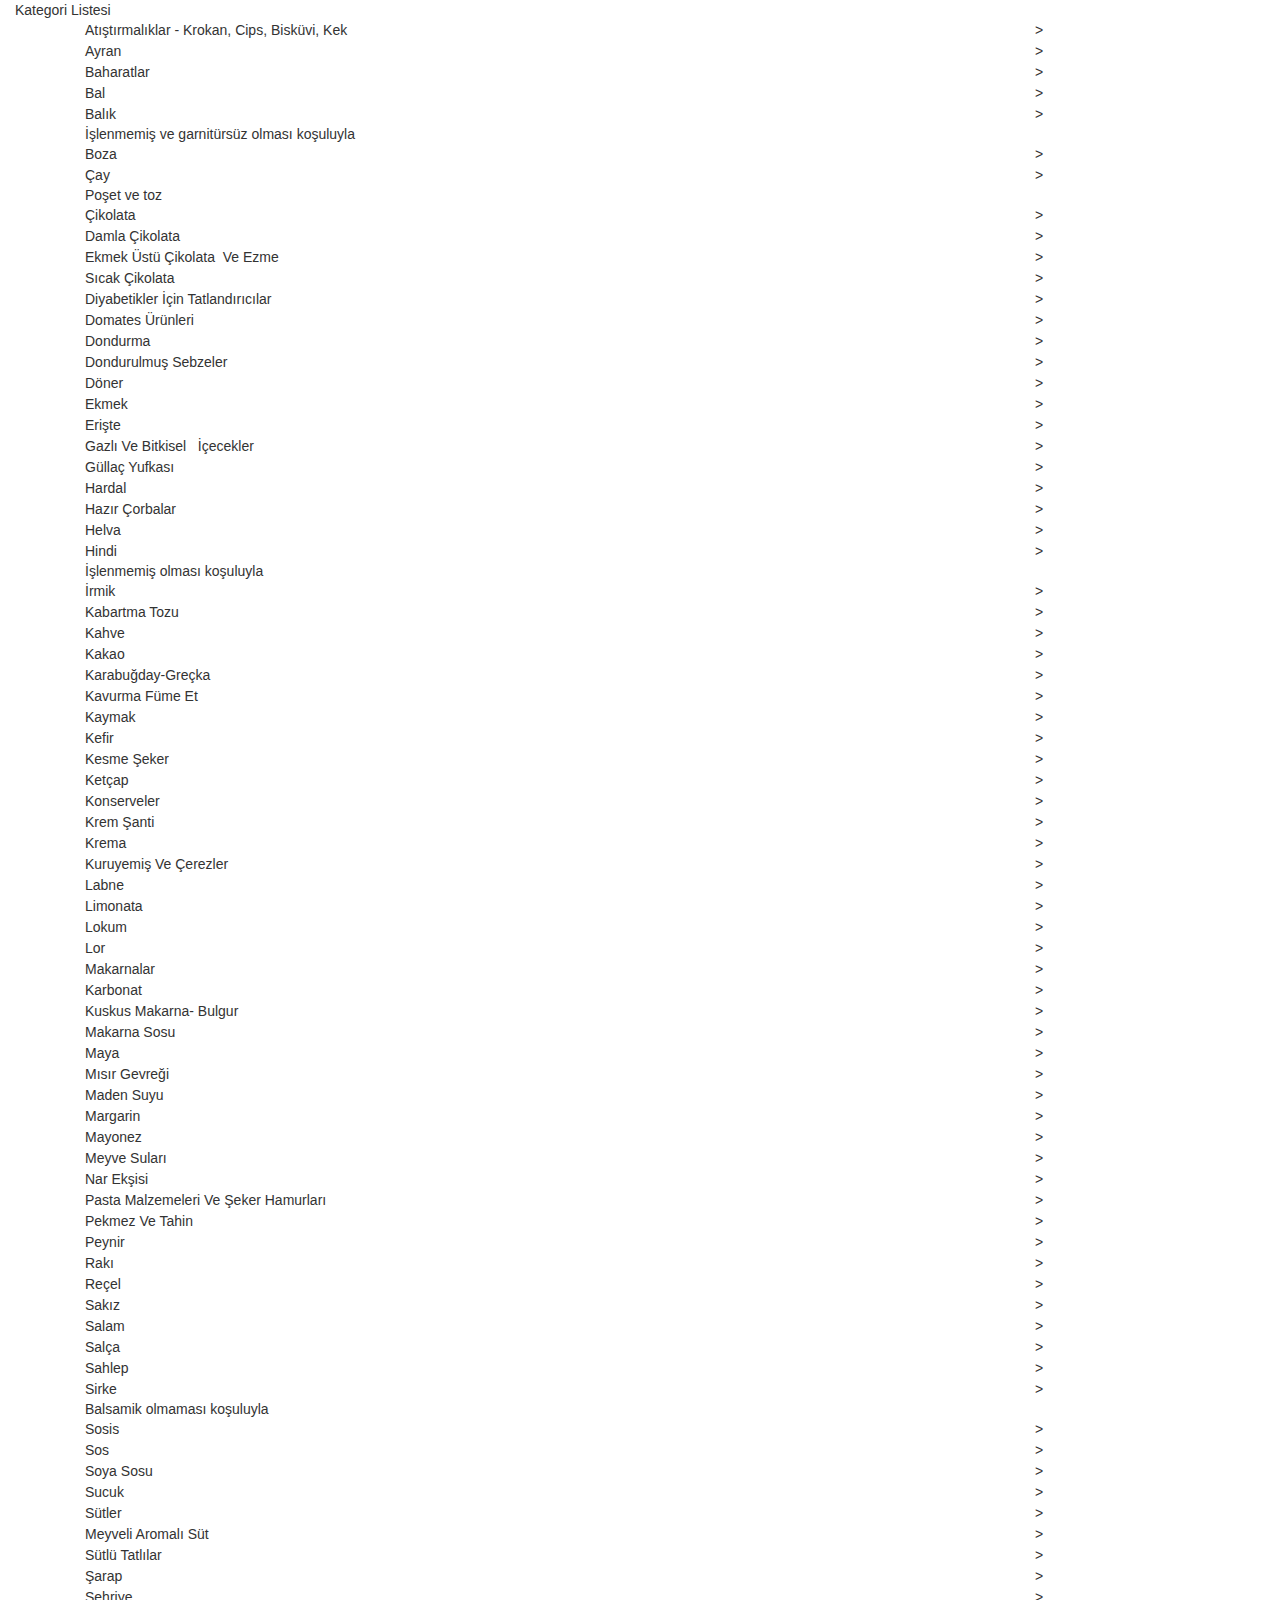
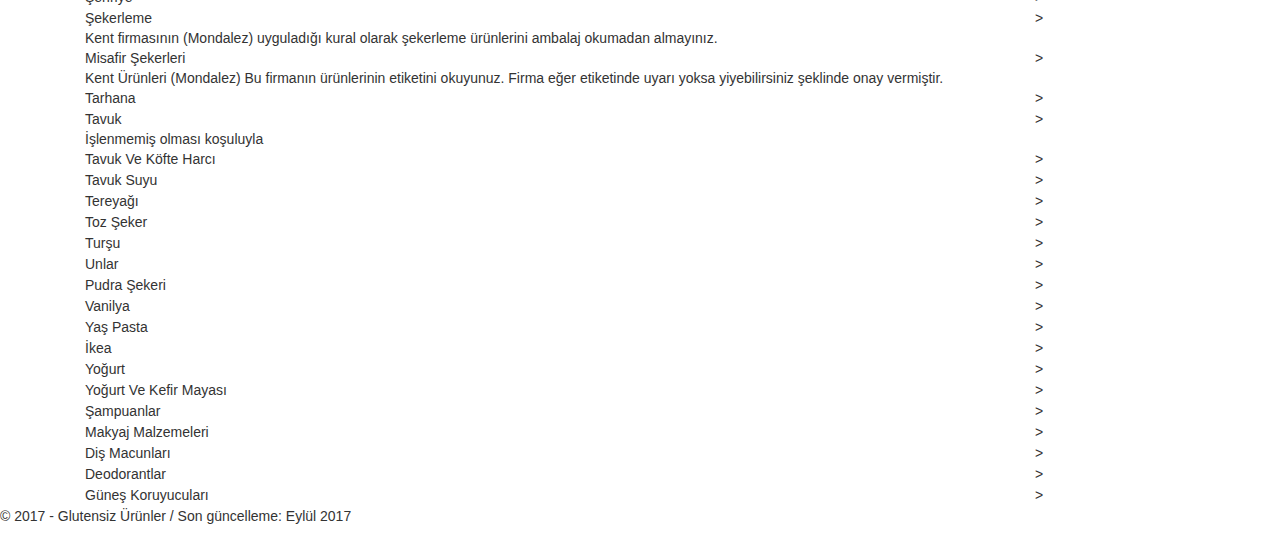
==== index.html @ fa5e4f5f "Update index.html" ====
<!DOCTYPE html>
<html>
<head>
    <meta charset="utf-8" />
    <meta name="viewport" content="width=device-width, initial-scale=1, maximum-scale=1, user-scalable=no">
    <meta name="description" content="Glutensiz ürün ve markaların bulunduğu güncel liste. Sürekli güncellenmektedir.">
    <meta name="keywords" content="glutensiz, glutensiz ürün, gluten-free, glutensiz markalar,çölyak">
    <meta name="author" content="Ahmet Hüdai Aydın">
    <meta http-equiv="cache-control" content="max-age=0" />
    <meta http-equiv="cache-control" content="no-cache" />
    <meta http-equiv="expires" content="0" />
    <meta http-equiv="expires" content="Tue, 01 Jan 1980 1:00:00 GMT" />
    <meta http-equiv="pragma" content="no-cache" />
    
    <title>Glutensiz ürün/marka listesi. Sürekli güncellenmektedir.</title>
    <script async src="//pagead2.googlesyndication.com/pagead/js/adsbygoogle.js"></script>
    <script>
  (adsbygoogle = window.adsbygoogle || []).push({
    google_ad_client: "ca-pub-6413459189521572",
    enable_page_level_ads: true
  });
    </script>
        <link rel="stylesheet" href="https://maxcdn.bootstrapcdn.com/bootstrap/3.3.7/css/bootstrap.min.css" />
        <link rel="stylesheet" href="glutenfree/css/site.css" />
        <link rel="shortcut icon" href="/favicon.ico" type="image/x-icon">
        <link rel="icon" href="/favicon.ico" type="image/x-icon">
        
        <script src="https://code.jquery.com/jquery-2.2.4.min.js" 
                integrity="sha256-BbhdlvQf/xTY9gja0Dq3HiwQF8LaCRTXxZKRutelT44="
                crossorigin="anonymous">
        </script>
        <script src="https://maxcdn.bootstrapcdn.com/bootstrap/3.3.7/js/bootstrap.min.js" 
                integrity="sha384-Tc5IQib027qvyjSMfHjOMaLkfuWVxZxUPnCJA7l2mCWNIpG9mGCD8wGNIcPD7Txa" 
                crossorigin="anonymous">
        </script>
        <script src="glutenfree/js/site.js"></script>
    <script>
  (function(i,s,o,g,r,a,m){i['GoogleAnalyticsObject']=r;i[r]=i[r]||function(){
  (i[r].q=i[r].q||[]).push(arguments)},i[r].l=1*new Date();a=s.createElement(o),
  m=s.getElementsByTagName(o)[0];a.async=1;a.src=g;m.parentNode.insertBefore(a,m)
  })(window,document,'script','https://www.google-analytics.com/analytics.js','ga');

  ga('create', 'UA-105743097-1', 'auto');
  ga('send', 'pageview');

</script>
</head>
<body>
        <div class="header">
         <div gluten-header class="col-md-12 col-xs-12">Kategori Listesi</div>
        </div>
      <div class="container">  
        <!--It is written hard-coded for the SEO. Being recalculated on client.-->
<div class="gluten-container">
    <div gluten-item="" class="gluten-item" data-id="1"> <div class="col-md-10 col-xs-10">Atıştırmalıklar - Krokan, Cips, Bisküvi, Kek</div><div class="col-md-1 col-xs-1">&gt;</div><div class="desc pull-left col-md-10 col-xs-10"></div></div><div gluten-item="" class="gluten-item" data-id="51"> <div class="col-md-10 col-xs-10">Ayran</div><div class="col-md-1 col-xs-1">&gt;</div><div class="desc pull-left col-md-10 col-xs-10"></div></div><div gluten-item="" class="gluten-item" data-id="68"> <div class="col-md-10 col-xs-10">Baharatlar</div><div class="col-md-1 col-xs-1">&gt;</div><div class="desc pull-left col-md-10 col-xs-10"></div></div><div gluten-item="" class="gluten-item" data-id="71"> <div class="col-md-10 col-xs-10">Bal</div><div class="col-md-1 col-xs-1">&gt;</div><div class="desc pull-left col-md-10 col-xs-10"></div></div><div gluten-item="" class="gluten-item" data-id="78"> <div class="col-md-10 col-xs-10">Balık</div><div class="col-md-1 col-xs-1">&gt;</div><div class="desc pull-left col-md-10 col-xs-10">İşlenmemiş ve garnitürsüz olması koşuluyla</div></div><div gluten-item="" class="gluten-item" data-id="81"> <div class="col-md-10 col-xs-10">Boza</div><div class="col-md-1 col-xs-1">&gt;</div><div class="desc pull-left col-md-10 col-xs-10"></div></div><div gluten-item="" class="gluten-item" data-id="84"> <div class="col-md-10 col-xs-10">Çay</div><div class="col-md-1 col-xs-1">&gt;</div><div class="desc pull-left col-md-10 col-xs-10">Poşet ve toz</div></div><div gluten-item="" class="gluten-item" data-id="89"> <div class="col-md-10 col-xs-10">Çikolata</div><div class="col-md-1 col-xs-1">&gt;</div><div class="desc pull-left col-md-10 col-xs-10"></div></div><div gluten-item="" class="gluten-item" data-id="109"> <div class="col-md-10 col-xs-10">Damla Çikolata</div><div class="col-md-1 col-xs-1">&gt;</div><div class="desc pull-left col-md-10 col-xs-10"></div></div><div gluten-item="" class="gluten-item" data-id="112"> <div class="col-md-10 col-xs-10">Ekmek Üstü Çikolata&nbsp; Ve Ezme</div><div class="col-md-1 col-xs-1">&gt;</div><div class="desc pull-left col-md-10 col-xs-10"></div></div><div gluten-item="" class="gluten-item" data-id="132"> <div class="col-md-10 col-xs-10">Sıcak Çikolata</div><div class="col-md-1 col-xs-1">&gt;</div><div class="desc pull-left col-md-10 col-xs-10"></div></div><div gluten-item="" class="gluten-item" data-id="137"> <div class="col-md-10 col-xs-10">Diyabetikler İçin Tatlandırıcılar</div><div class="col-md-1 col-xs-1">&gt;</div><div class="desc pull-left col-md-10 col-xs-10"></div></div><div gluten-item="" class="gluten-item" data-id="140"> <div class="col-md-10 col-xs-10">Domates Ürünleri </div><div class="col-md-1 col-xs-1">&gt;</div><div class="desc pull-left col-md-10 col-xs-10"></div></div><div gluten-item="" class="gluten-item" data-id="150"> <div class="col-md-10 col-xs-10">Dondurma</div><div class="col-md-1 col-xs-1">&gt;</div><div class="desc pull-left col-md-10 col-xs-10"></div></div><div gluten-item="" class="gluten-item" data-id="186"> <div class="col-md-10 col-xs-10">Dondurulmuş Sebzeler </div><div class="col-md-1 col-xs-1">&gt;</div><div class="desc pull-left col-md-10 col-xs-10"></div></div><div gluten-item="" class="gluten-item" data-id="191"> <div class="col-md-10 col-xs-10">Döner</div><div class="col-md-1 col-xs-1">&gt;</div><div class="desc pull-left col-md-10 col-xs-10"></div></div><div gluten-item="" class="gluten-item" data-id="197"> <div class="col-md-10 col-xs-10">Ekmek</div><div class="col-md-1 col-xs-1">&gt;</div><div class="desc pull-left col-md-10 col-xs-10"></div></div><div gluten-item="" class="gluten-item" data-id="208"> <div class="col-md-10 col-xs-10">Erişte</div><div class="col-md-1 col-xs-1">&gt;</div><div class="desc pull-left col-md-10 col-xs-10"></div></div><div gluten-item="" class="gluten-item" data-id="212"> <div class="col-md-10 col-xs-10">Gazlı Ve Bitkisel &nbsp; İçecekler</div><div class="col-md-1 col-xs-1">&gt;</div><div class="desc pull-left col-md-10 col-xs-10"></div></div><div gluten-item="" class="gluten-item" data-id="230"> <div class="col-md-10 col-xs-10">Güllaç Yufkası</div><div class="col-md-1 col-xs-1">&gt;</div><div class="desc pull-left col-md-10 col-xs-10"></div></div><div gluten-item="" class="gluten-item" data-id="234"> <div class="col-md-10 col-xs-10">Hardal</div><div class="col-md-1 col-xs-1">&gt;</div><div class="desc pull-left col-md-10 col-xs-10"></div></div><div gluten-item="" class="gluten-item" data-id="236"> <div class="col-md-10 col-xs-10">Hazır Çorbalar</div><div class="col-md-1 col-xs-1">&gt;</div><div class="desc pull-left col-md-10 col-xs-10"></div></div><div gluten-item="" class="gluten-item" data-id="239"> <div class="col-md-10 col-xs-10">Helva</div><div class="col-md-1 col-xs-1">&gt;</div><div class="desc pull-left col-md-10 col-xs-10"></div></div><div gluten-item="" class="gluten-item" data-id="246"> <div class="col-md-10 col-xs-10">Hindi</div><div class="col-md-1 col-xs-1">&gt;</div><div class="desc pull-left col-md-10 col-xs-10">İşlenmemiş olması koşuluyla</div></div><div gluten-item="" class="gluten-item" data-id="248"> <div class="col-md-10 col-xs-10">İrmik</div><div class="col-md-1 col-xs-1">&gt;</div><div class="desc pull-left col-md-10 col-xs-10"></div></div><div gluten-item="" class="gluten-item" data-id="254"> <div class="col-md-10 col-xs-10">Kabartma Tozu </div><div class="col-md-1 col-xs-1">&gt;</div><div class="desc pull-left col-md-10 col-xs-10"></div></div><div gluten-item="" class="gluten-item" data-id="258"> <div class="col-md-10 col-xs-10">Kahve</div><div class="col-md-1 col-xs-1">&gt;</div><div class="desc pull-left col-md-10 col-xs-10"></div></div><div gluten-item="" class="gluten-item" data-id="280"> <div class="col-md-10 col-xs-10">Kakao</div><div class="col-md-1 col-xs-1">&gt;</div><div class="desc pull-left col-md-10 col-xs-10"></div></div><div gluten-item="" class="gluten-item" data-id="285"> <div class="col-md-10 col-xs-10">Karabuğday-Greçka</div><div class="col-md-1 col-xs-1">&gt;</div><div class="desc pull-left col-md-10 col-xs-10"></div></div><div gluten-item="" class="gluten-item" data-id="293"> <div class="col-md-10 col-xs-10">Kavurma&nbsp;Füme&nbsp;Et</div><div class="col-md-1 col-xs-1">&gt;</div><div class="desc pull-left col-md-10 col-xs-10"></div></div><div gluten-item="" class="gluten-item" data-id="299"> <div class="col-md-10 col-xs-10">Kaymak</div><div class="col-md-1 col-xs-1">&gt;</div><div class="desc pull-left col-md-10 col-xs-10"></div></div><div gluten-item="" class="gluten-item" data-id="305"> <div class="col-md-10 col-xs-10">Kefir&nbsp;</div><div class="col-md-1 col-xs-1">&gt;</div><div class="desc pull-left col-md-10 col-xs-10"></div></div><div gluten-item="" class="gluten-item" data-id="314"> <div class="col-md-10 col-xs-10">Kesme Şeker</div><div class="col-md-1 col-xs-1">&gt;</div><div class="desc pull-left col-md-10 col-xs-10"></div></div><div gluten-item="" class="gluten-item" data-id="316"> <div class="col-md-10 col-xs-10">Ketçap </div><div class="col-md-1 col-xs-1">&gt;</div><div class="desc pull-left col-md-10 col-xs-10"></div></div><div gluten-item="" class="gluten-item" data-id="319"> <div class="col-md-10 col-xs-10">Konserveler </div><div class="col-md-1 col-xs-1">&gt;</div><div class="desc pull-left col-md-10 col-xs-10"></div></div><div gluten-item="" class="gluten-item" data-id="323"> <div class="col-md-10 col-xs-10">Krem&nbsp;Şanti</div><div class="col-md-1 col-xs-1">&gt;</div><div class="desc pull-left col-md-10 col-xs-10"></div></div><div gluten-item="" class="gluten-item" data-id="326"> <div class="col-md-10 col-xs-10">Krema </div><div class="col-md-1 col-xs-1">&gt;</div><div class="desc pull-left col-md-10 col-xs-10"></div></div><div gluten-item="" class="gluten-item" data-id="331"> <div class="col-md-10 col-xs-10">Kuruyemiş Ve Çerezler</div><div class="col-md-1 col-xs-1">&gt;</div><div class="desc pull-left col-md-10 col-xs-10"></div></div><div gluten-item="" class="gluten-item" data-id="337"> <div class="col-md-10 col-xs-10">Labne</div><div class="col-md-1 col-xs-1">&gt;</div><div class="desc pull-left col-md-10 col-xs-10"></div></div><div gluten-item="" class="gluten-item" data-id="345"> <div class="col-md-10 col-xs-10">Limonata </div><div class="col-md-1 col-xs-1">&gt;</div><div class="desc pull-left col-md-10 col-xs-10"></div></div><div gluten-item="" class="gluten-item" data-id="348"> <div class="col-md-10 col-xs-10">Lokum </div><div class="col-md-1 col-xs-1">&gt;</div><div class="desc pull-left col-md-10 col-xs-10"></div></div><div gluten-item="" class="gluten-item" data-id="364"> <div class="col-md-10 col-xs-10">Lor</div><div class="col-md-1 col-xs-1">&gt;</div><div class="desc pull-left col-md-10 col-xs-10"></div></div><div gluten-item="" class="gluten-item" data-id="373"> <div class="col-md-10 col-xs-10">Makarnalar </div><div class="col-md-1 col-xs-1">&gt;</div><div class="desc pull-left col-md-10 col-xs-10"></div></div><div gluten-item="" class="gluten-item" data-id="383"> <div class="col-md-10 col-xs-10">Karbonat</div><div class="col-md-1 col-xs-1">&gt;</div><div class="desc pull-left col-md-10 col-xs-10"></div></div><div gluten-item="" class="gluten-item" data-id="385"> <div class="col-md-10 col-xs-10">Kuskus Makarna- Bulgur</div><div class="col-md-1 col-xs-1">&gt;</div><div class="desc pull-left col-md-10 col-xs-10"></div></div><div gluten-item="" class="gluten-item" data-id="388"> <div class="col-md-10 col-xs-10">Makarna Sosu</div><div class="col-md-1 col-xs-1">&gt;</div><div class="desc pull-left col-md-10 col-xs-10"></div></div><div gluten-item="" class="gluten-item" data-id="391"> <div class="col-md-10 col-xs-10">Maya </div><div class="col-md-1 col-xs-1">&gt;</div><div class="desc pull-left col-md-10 col-xs-10"></div></div><div gluten-item="" class="gluten-item" data-id="396"> <div class="col-md-10 col-xs-10">Mısır Gevreği&nbsp;</div><div class="col-md-1 col-xs-1">&gt;</div><div class="desc pull-left col-md-10 col-xs-10"></div></div><div gluten-item="" class="gluten-item" data-id="398"> <div class="col-md-10 col-xs-10">Maden Suyu</div><div class="col-md-1 col-xs-1">&gt;</div><div class="desc pull-left col-md-10 col-xs-10"></div></div><div gluten-item="" class="gluten-item" data-id="400"> <div class="col-md-10 col-xs-10">Margarin</div><div class="col-md-1 col-xs-1">&gt;</div><div class="desc pull-left col-md-10 col-xs-10"></div></div><div gluten-item="" class="gluten-item" data-id="405"> <div class="col-md-10 col-xs-10">Mayonez</div><div class="col-md-1 col-xs-1">&gt;</div><div class="desc pull-left col-md-10 col-xs-10"></div></div><div gluten-item="" class="gluten-item" data-id="408"> <div class="col-md-10 col-xs-10">Meyve Suları </div><div class="col-md-1 col-xs-1">&gt;</div><div class="desc pull-left col-md-10 col-xs-10"></div></div><div gluten-item="" class="gluten-item" data-id="428"> <div class="col-md-10 col-xs-10">Nar Ekşisi</div><div class="col-md-1 col-xs-1">&gt;</div><div class="desc pull-left col-md-10 col-xs-10"></div></div><div gluten-item="" class="gluten-item" data-id="432"> <div class="col-md-10 col-xs-10">Pasta Malzemeleri Ve Şeker Hamurları&nbsp;</div><div class="col-md-1 col-xs-1">&gt;</div><div class="desc pull-left col-md-10 col-xs-10"></div></div><div gluten-item="" class="gluten-item" data-id="450"> <div class="col-md-10 col-xs-10">Pekmez Ve Tahin </div><div class="col-md-1 col-xs-1">&gt;</div><div class="desc pull-left col-md-10 col-xs-10"></div></div><div gluten-item="" class="gluten-item" data-id="461"> <div class="col-md-10 col-xs-10">Peynir</div><div class="col-md-1 col-xs-1">&gt;</div><div class="desc pull-left col-md-10 col-xs-10"></div></div><div gluten-item="" class="gluten-item" data-id="499"> <div class="col-md-10 col-xs-10">Rakı</div><div class="col-md-1 col-xs-1">&gt;</div><div class="desc pull-left col-md-10 col-xs-10"></div></div><div gluten-item="" class="gluten-item" data-id="504"> <div class="col-md-10 col-xs-10">Reçel</div><div class="col-md-1 col-xs-1">&gt;</div><div class="desc pull-left col-md-10 col-xs-10"></div></div><div gluten-item="" class="gluten-item" data-id="519"> <div class="col-md-10 col-xs-10">Sakız</div><div class="col-md-1 col-xs-1">&gt;</div><div class="desc pull-left col-md-10 col-xs-10"></div></div><div gluten-item="" class="gluten-item" data-id="528"> <div class="col-md-10 col-xs-10">Salam</div><div class="col-md-1 col-xs-1">&gt;</div><div class="desc pull-left col-md-10 col-xs-10"></div></div><div gluten-item="" class="gluten-item" data-id="536"> <div class="col-md-10 col-xs-10">Salça</div><div class="col-md-1 col-xs-1">&gt;</div><div class="desc pull-left col-md-10 col-xs-10"></div></div><div gluten-item="" class="gluten-item" data-id="546"> <div class="col-md-10 col-xs-10">Sahlep</div><div class="col-md-1 col-xs-1">&gt;</div><div class="desc pull-left col-md-10 col-xs-10"></div></div><div gluten-item="" class="gluten-item" data-id="552"> <div class="col-md-10 col-xs-10">Sirke</div><div class="col-md-1 col-xs-1">&gt;</div><div class="desc pull-left col-md-10 col-xs-10">Balsamik olmaması koşuluyla</div></div><div gluten-item="" class="gluten-item" data-id="556"> <div class="col-md-10 col-xs-10">Sosis</div><div class="col-md-1 col-xs-1">&gt;</div><div class="desc pull-left col-md-10 col-xs-10"></div></div><div gluten-item="" class="gluten-item" data-id="560"> <div class="col-md-10 col-xs-10">Sos</div><div class="col-md-1 col-xs-1">&gt;</div><div class="desc pull-left col-md-10 col-xs-10"></div></div><div gluten-item="" class="gluten-item" data-id="563"> <div class="col-md-10 col-xs-10">Soya Sosu </div><div class="col-md-1 col-xs-1">&gt;</div><div class="desc pull-left col-md-10 col-xs-10"></div></div><div gluten-item="" class="gluten-item" data-id="565"> <div class="col-md-10 col-xs-10">Sucuk&nbsp;</div><div class="col-md-1 col-xs-1">&gt;</div><div class="desc pull-left col-md-10 col-xs-10"></div></div><div gluten-item="" class="gluten-item" data-id="575"> <div class="col-md-10 col-xs-10">Sütler</div><div class="col-md-1 col-xs-1">&gt;</div><div class="desc pull-left col-md-10 col-xs-10"></div></div><div gluten-item="" class="gluten-item" data-id="596"> <div class="col-md-10 col-xs-10">Meyveli Aromalı Süt</div><div class="col-md-1 col-xs-1">&gt;</div><div class="desc pull-left col-md-10 col-xs-10"></div></div><div gluten-item="" class="gluten-item" data-id="599"> <div class="col-md-10 col-xs-10">Sütlü Tatlılar</div><div class="col-md-1 col-xs-1">&gt;</div><div class="desc pull-left col-md-10 col-xs-10"></div></div><div gluten-item="" class="gluten-item" data-id="627"> <div class="col-md-10 col-xs-10">Şarap</div><div class="col-md-1 col-xs-1">&gt;</div><div class="desc pull-left col-md-10 col-xs-10"></div></div><div gluten-item="" class="gluten-item" data-id="632"> <div class="col-md-10 col-xs-10">Şehriye </div><div class="col-md-1 col-xs-1">&gt;</div><div class="desc pull-left col-md-10 col-xs-10"></div></div><div gluten-item="" class="gluten-item" data-id="639"> <div class="col-md-10 col-xs-10">Şekerleme </div><div class="col-md-1 col-xs-1">&gt;</div><div class="desc pull-left col-md-10 col-xs-10">Kent firmasının (Mondalez) uyguladığı kural olarak şekerleme ürünlerini ambalaj okumadan almayınız.</div></div><div gluten-item="" class="gluten-item" data-id="645"> <div class="col-md-10 col-xs-10">Misafir Şekerleri</div><div class="col-md-1 col-xs-1">&gt;</div><div class="desc pull-left col-md-10 col-xs-10">Kent Ürünleri (Mondalez) Bu firmanın ürünlerinin etiketini okuyunuz. Firma eğer etiketinde uyarı yoksa yiyebilirsiniz şeklinde onay vermiştir.</div></div><div gluten-item="" class="gluten-item" data-id="652"> <div class="col-md-10 col-xs-10">Tarhana </div><div class="col-md-1 col-xs-1">&gt;</div><div class="desc pull-left col-md-10 col-xs-10"></div></div><div gluten-item="" class="gluten-item" data-id="657"> <div class="col-md-10 col-xs-10">Tavuk</div><div class="col-md-1 col-xs-1">&gt;</div><div class="desc pull-left col-md-10 col-xs-10">İşlenmemiş olması koşuluyla</div></div><div gluten-item="" class="gluten-item" data-id="663"> <div class="col-md-10 col-xs-10">Tavuk Ve Köfte Harcı </div><div class="col-md-1 col-xs-1">&gt;</div><div class="desc pull-left col-md-10 col-xs-10"></div></div><div gluten-item="" class="gluten-item" data-id="665"> <div class="col-md-10 col-xs-10">Tavuk Suyu</div><div class="col-md-1 col-xs-1">&gt;</div><div class="desc pull-left col-md-10 col-xs-10"></div></div><div gluten-item="" class="gluten-item" data-id="667"> <div class="col-md-10 col-xs-10">Tereyağı</div><div class="col-md-1 col-xs-1">&gt;</div><div class="desc pull-left col-md-10 col-xs-10"></div></div><div gluten-item="" class="gluten-item" data-id="685"> <div class="col-md-10 col-xs-10">Toz Şeker</div><div class="col-md-1 col-xs-1">&gt;</div><div class="desc pull-left col-md-10 col-xs-10"></div></div><div gluten-item="" class="gluten-item" data-id="687"> <div class="col-md-10 col-xs-10">Turşu&nbsp;</div><div class="col-md-1 col-xs-1">&gt;</div><div class="desc pull-left col-md-10 col-xs-10"></div></div><div gluten-item="" class="gluten-item" data-id="691"> <div class="col-md-10 col-xs-10">Unlar</div><div class="col-md-1 col-xs-1">&gt;</div><div class="desc pull-left col-md-10 col-xs-10"></div></div><div gluten-item="" class="gluten-item" data-id="745"> <div class="col-md-10 col-xs-10">Pudra Şekeri</div><div class="col-md-1 col-xs-1">&gt;</div><div class="desc pull-left col-md-10 col-xs-10"></div></div><div gluten-item="" class="gluten-item" data-id="747"> <div class="col-md-10 col-xs-10">Vanilya </div><div class="col-md-1 col-xs-1">&gt;</div><div class="desc pull-left col-md-10 col-xs-10"></div></div><div gluten-item="" class="gluten-item" data-id="749"> <div class="col-md-10 col-xs-10">Yaş Pasta </div><div class="col-md-1 col-xs-1">&gt;</div><div class="desc pull-left col-md-10 col-xs-10"></div></div><div gluten-item="" class="gluten-item" data-id="756"> <div class="col-md-10 col-xs-10">İkea</div><div class="col-md-1 col-xs-1">&gt;</div><div class="desc pull-left col-md-10 col-xs-10"></div></div><div gluten-item="" class="gluten-item" data-id="758"> <div class="col-md-10 col-xs-10">Yoğurt </div><div class="col-md-1 col-xs-1">&gt;</div><div class="desc pull-left col-md-10 col-xs-10"></div></div><div gluten-item="" class="gluten-item" data-id="778"> <div class="col-md-10 col-xs-10">Yoğurt Ve Kefir Mayası</div><div class="col-md-1 col-xs-1">&gt;</div><div class="desc pull-left col-md-10 col-xs-10"></div></div><div gluten-item="" class="gluten-item" data-id="781"> <div class="col-md-10 col-xs-10">Şampuanlar</div><div class="col-md-1 col-xs-1">&gt;</div><div class="desc pull-left col-md-10 col-xs-10"></div></div><div gluten-item="" class="gluten-item" data-id="794"> <div class="col-md-10 col-xs-10">Makyaj Malzemeleri</div><div class="col-md-1 col-xs-1">&gt;</div><div class="desc pull-left col-md-10 col-xs-10"></div></div><div gluten-item="" class="gluten-item" data-id="796"> <div class="col-md-10 col-xs-10">Diş Macunları</div><div class="col-md-1 col-xs-1">&gt;</div><div class="desc pull-left col-md-10 col-xs-10"></div></div><div gluten-item="" class="gluten-item" data-id="799"> <div class="col-md-10 col-xs-10">Deodorantlar</div><div class="col-md-1 col-xs-1">&gt;</div><div class="desc pull-left col-md-10 col-xs-10"></div></div><div gluten-item="" class="gluten-item" data-id="804"> <div class="col-md-10 col-xs-10">Güneş Koruyucuları</div><div class="col-md-1 col-xs-1">&gt;</div><div class="desc pull-left col-md-10 col-xs-10"></div></div>
        </div>
       
    </div>
     <footer>
            <p>&copy; 2017 - Glutensiz Ürünler / Son güncelleme: Eylül 2017</p>
        </footer>
</body>
</html>
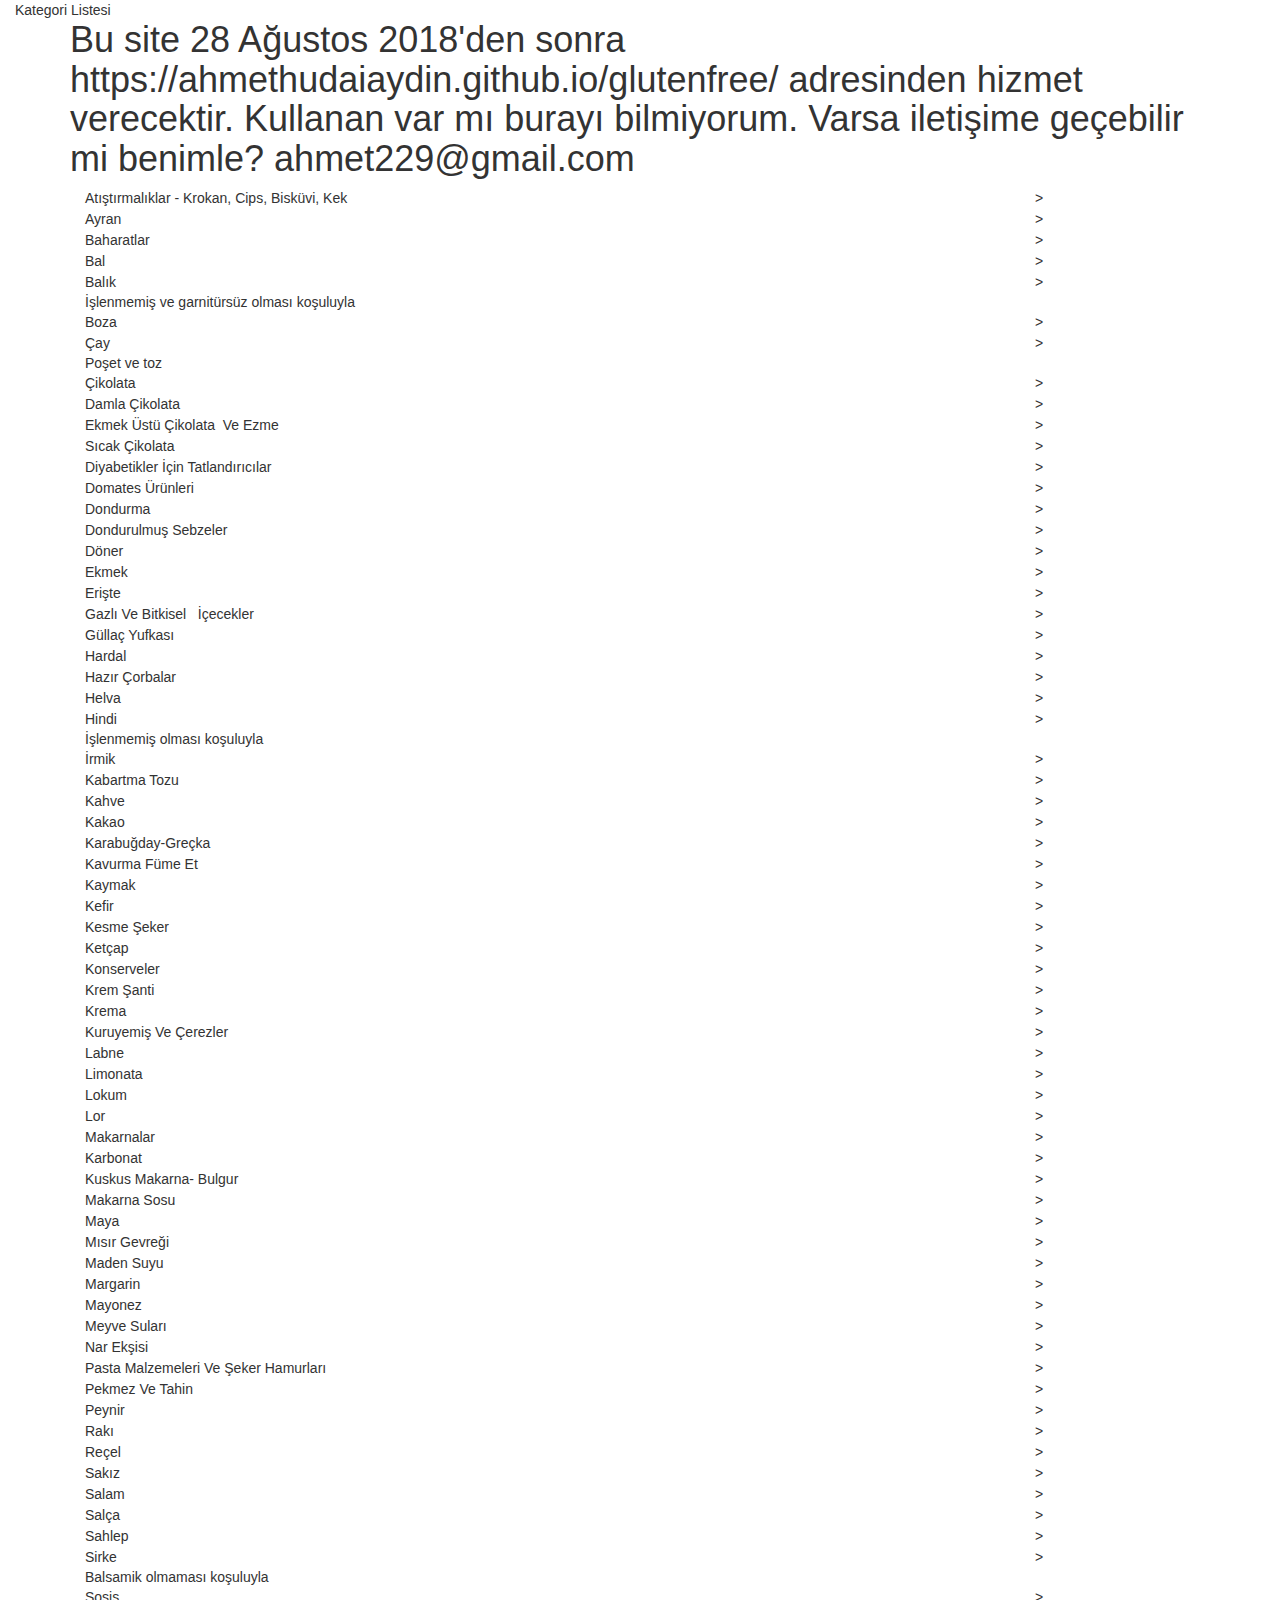
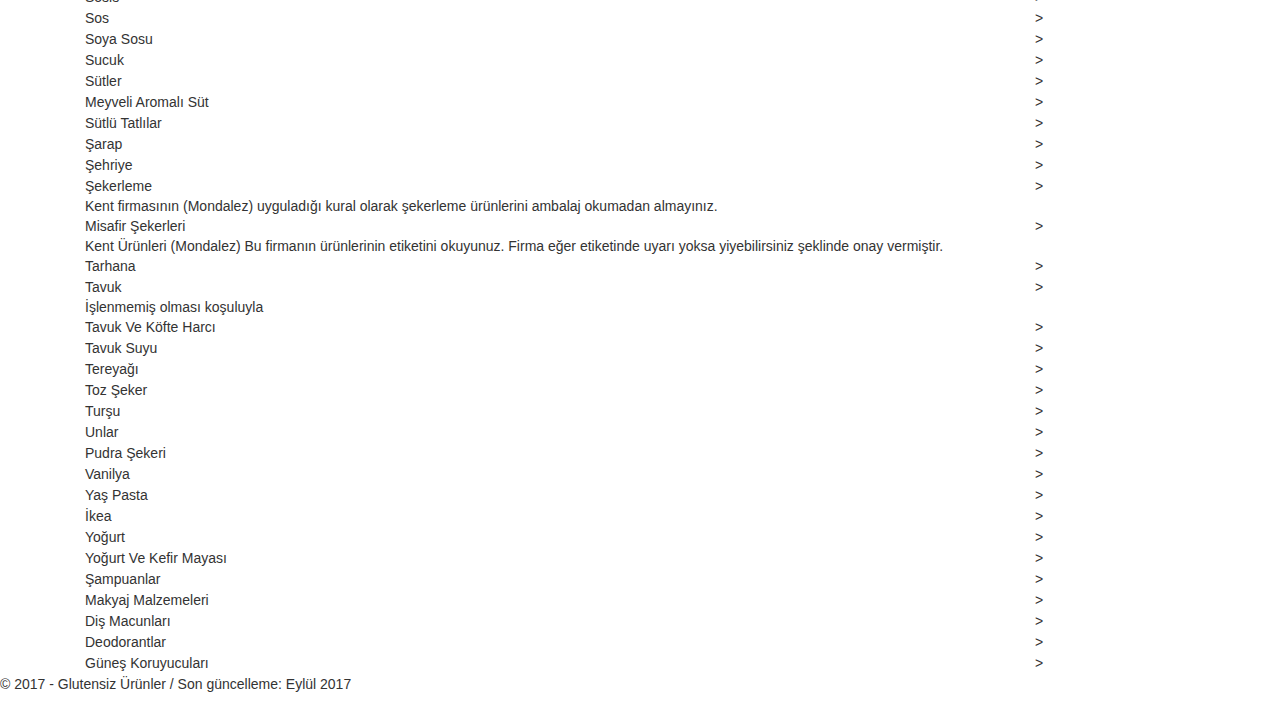
==== commit c1adbbe7: "Update index.html" ====
--- a/index.html
+++ b/index.html
@@ -15,6 +15,7 @@
     <meta http-equiv="pragma" content="no-cache" />
     
     <title>Glutensiz ürün/marka listesi. Sürekli güncellenmektedir.</title>
+    
     <script async src="//pagead2.googlesyndication.com/pagead/js/adsbygoogle.js"></script>
     <script>
   (adsbygoogle = window.adsbygoogle || []).push({
@@ -52,6 +53,8 @@
          <div gluten-header class="col-md-12 col-xs-12">Kategori Listesi</div>
         </div>
       <div class="container">  
+          <h1>Bu site 28 Ağustos 2018'den sonra https://ahmethudaiaydin.github.io/glutenfree/ adresinden hizmet verecektir.
+          Kullanan var mı burayı bilmiyorum. Varsa iletişime geçebilir mi benimle? ahmet229@gmail.com</h1>
         <!--It is written hard-coded for the SEO. Being recalculated on client.-->
 <div class="gluten-container">
     <div gluten-item="" class="gluten-item" data-id="1"> <div class="col-md-10 col-xs-10">Atıştırmalıklar - Krokan, Cips, Bisküvi, Kek</div><div class="col-md-1 col-xs-1">&gt;</div><div class="desc pull-left col-md-10 col-xs-10"></div></div><div gluten-item="" class="gluten-item" data-id="51"> <div class="col-md-10 col-xs-10">Ayran</div><div class="col-md-1 col-xs-1">&gt;</div><div class="desc pull-left col-md-10 col-xs-10"></div></div><div gluten-item="" class="gluten-item" data-id="68"> <div class="col-md-10 col-xs-10">Baharatlar</div><div class="col-md-1 col-xs-1">&gt;</div><div class="desc pull-left col-md-10 col-xs-10"></div></div><div gluten-item="" class="gluten-item" data-id="71"> <div class="col-md-10 col-xs-10">Bal</div><div class="col-md-1 col-xs-1">&gt;</div><div class="desc pull-left col-md-10 col-xs-10"></div></div><div gluten-item="" class="gluten-item" data-id="78"> <div class="col-md-10 col-xs-10">Balık</div><div class="col-md-1 col-xs-1">&gt;</div><div class="desc pull-left col-md-10 col-xs-10">İşlenmemiş ve garnitürsüz olması koşuluyla</div></div><div gluten-item="" class="gluten-item" data-id="81"> <div class="col-md-10 col-xs-10">Boza</div><div class="col-md-1 col-xs-1">&gt;</div><div class="desc pull-left col-md-10 col-xs-10"></div></div><div gluten-item="" class="gluten-item" data-id="84"> <div class="col-md-10 col-xs-10">Çay</div><div class="col-md-1 col-xs-1">&gt;</div><div class="desc pull-left col-md-10 col-xs-10">Poşet ve toz</div></div><div gluten-item="" class="gluten-item" data-id="89"> <div class="col-md-10 col-xs-10">Çikolata</div><div class="col-md-1 col-xs-1">&gt;</div><div class="desc pull-left col-md-10 col-xs-10"></div></div><div gluten-item="" class="gluten-item" data-id="109"> <div class="col-md-10 col-xs-10">Damla Çikolata</div><div class="col-md-1 col-xs-1">&gt;</div><div class="desc pull-left col-md-10 col-xs-10"></div></div><div gluten-item="" class="gluten-item" data-id="112"> <div class="col-md-10 col-xs-10">Ekmek Üstü Çikolata&nbsp; Ve Ezme</div><div class="col-md-1 col-xs-1">&gt;</div><div class="desc pull-left col-md-10 col-xs-10"></div></div><div gluten-item="" class="gluten-item" data-id="132"> <div class="col-md-10 col-xs-10">Sıcak Çikolata</div><div class="col-md-1 col-xs-1">&gt;</div><div class="desc pull-left col-md-10 col-xs-10"></div></div><div gluten-item="" class="gluten-item" data-id="137"> <div class="col-md-10 col-xs-10">Diyabetikler İçin Tatlandırıcılar</div><div class="col-md-1 col-xs-1">&gt;</div><div class="desc pull-left col-md-10 col-xs-10"></div></div><div gluten-item="" class="gluten-item" data-id="140"> <div class="col-md-10 col-xs-10">Domates Ürünleri </div><div class="col-md-1 col-xs-1">&gt;</div><div class="desc pull-left col-md-10 col-xs-10"></div></div><div gluten-item="" class="gluten-item" data-id="150"> <div class="col-md-10 col-xs-10">Dondurma</div><div class="col-md-1 col-xs-1">&gt;</div><div class="desc pull-left col-md-10 col-xs-10"></div></div><div gluten-item="" class="gluten-item" data-id="186"> <div class="col-md-10 col-xs-10">Dondurulmuş Sebzeler </div><div class="col-md-1 col-xs-1">&gt;</div><div class="desc pull-left col-md-10 col-xs-10"></div></div><div gluten-item="" class="gluten-item" data-id="191"> <div class="col-md-10 col-xs-10">Döner</div><div class="col-md-1 col-xs-1">&gt;</div><div class="desc pull-left col-md-10 col-xs-10"></div></div><div gluten-item="" class="gluten-item" data-id="197"> <div class="col-md-10 col-xs-10">Ekmek</div><div class="col-md-1 col-xs-1">&gt;</div><div class="desc pull-left col-md-10 col-xs-10"></div></div><div gluten-item="" class="gluten-item" data-id="208"> <div class="col-md-10 col-xs-10">Erişte</div><div class="col-md-1 col-xs-1">&gt;</div><div class="desc pull-left col-md-10 col-xs-10"></div></div><div gluten-item="" class="gluten-item" data-id="212"> <div class="col-md-10 col-xs-10">Gazlı Ve Bitkisel &nbsp; İçecekler</div><div class="col-md-1 col-xs-1">&gt;</div><div class="desc pull-left col-md-10 col-xs-10"></div></div><div gluten-item="" class="gluten-item" data-id="230"> <div class="col-md-10 col-xs-10">Güllaç Yufkası</div><div class="col-md-1 col-xs-1">&gt;</div><div class="desc pull-left col-md-10 col-xs-10"></div></div><div gluten-item="" class="gluten-item" data-id="234"> <div class="col-md-10 col-xs-10">Hardal</div><div class="col-md-1 col-xs-1">&gt;</div><div class="desc pull-left col-md-10 col-xs-10"></div></div><div gluten-item="" class="gluten-item" data-id="236"> <div class="col-md-10 col-xs-10">Hazır Çorbalar</div><div class="col-md-1 col-xs-1">&gt;</div><div class="desc pull-left col-md-10 col-xs-10"></div></div><div gluten-item="" class="gluten-item" data-id="239"> <div class="col-md-10 col-xs-10">Helva</div><div class="col-md-1 col-xs-1">&gt;</div><div class="desc pull-left col-md-10 col-xs-10"></div></div><div gluten-item="" class="gluten-item" data-id="246"> <div class="col-md-10 col-xs-10">Hindi</div><div class="col-md-1 col-xs-1">&gt;</div><div class="desc pull-left col-md-10 col-xs-10">İşlenmemiş olması koşuluyla</div></div><div gluten-item="" class="gluten-item" data-id="248"> <div class="col-md-10 col-xs-10">İrmik</div><div class="col-md-1 col-xs-1">&gt;</div><div class="desc pull-left col-md-10 col-xs-10"></div></div><div gluten-item="" class="gluten-item" data-id="254"> <div class="col-md-10 col-xs-10">Kabartma Tozu </div><div class="col-md-1 col-xs-1">&gt;</div><div class="desc pull-left col-md-10 col-xs-10"></div></div><div gluten-item="" class="gluten-item" data-id="258"> <div class="col-md-10 col-xs-10">Kahve</div><div class="col-md-1 col-xs-1">&gt;</div><div class="desc pull-left col-md-10 col-xs-10"></div></div><div gluten-item="" class="gluten-item" data-id="280"> <div class="col-md-10 col-xs-10">Kakao</div><div class="col-md-1 col-xs-1">&gt;</div><div class="desc pull-left col-md-10 col-xs-10"></div></div><div gluten-item="" class="gluten-item" data-id="285"> <div class="col-md-10 col-xs-10">Karabuğday-Greçka</div><div class="col-md-1 col-xs-1">&gt;</div><div class="desc pull-left col-md-10 col-xs-10"></div></div><div gluten-item="" class="gluten-item" data-id="293"> <div class="col-md-10 col-xs-10">Kavurma&nbsp;Füme&nbsp;Et</div><div class="col-md-1 col-xs-1">&gt;</div><div class="desc pull-left col-md-10 col-xs-10"></div></div><div gluten-item="" class="gluten-item" data-id="299"> <div class="col-md-10 col-xs-10">Kaymak</div><div class="col-md-1 col-xs-1">&gt;</div><div class="desc pull-left col-md-10 col-xs-10"></div></div><div gluten-item="" class="gluten-item" data-id="305"> <div class="col-md-10 col-xs-10">Kefir&nbsp;</div><div class="col-md-1 col-xs-1">&gt;</div><div class="desc pull-left col-md-10 col-xs-10"></div></div><div gluten-item="" class="gluten-item" data-id="314"> <div class="col-md-10 col-xs-10">Kesme Şeker</div><div class="col-md-1 col-xs-1">&gt;</div><div class="desc pull-left col-md-10 col-xs-10"></div></div><div gluten-item="" class="gluten-item" data-id="316"> <div class="col-md-10 col-xs-10">Ketçap </div><div class="col-md-1 col-xs-1">&gt;</div><div class="desc pull-left col-md-10 col-xs-10"></div></div><div gluten-item="" class="gluten-item" data-id="319"> <div class="col-md-10 col-xs-10">Konserveler </div><div class="col-md-1 col-xs-1">&gt;</div><div class="desc pull-left col-md-10 col-xs-10"></div></div><div gluten-item="" class="gluten-item" data-id="323"> <div class="col-md-10 col-xs-10">Krem&nbsp;Şanti</div><div class="col-md-1 col-xs-1">&gt;</div><div class="desc pull-left col-md-10 col-xs-10"></div></div><div gluten-item="" class="gluten-item" data-id="326"> <div class="col-md-10 col-xs-10">Krema </div><div class="col-md-1 col-xs-1">&gt;</div><div class="desc pull-left col-md-10 col-xs-10"></div></div><div gluten-item="" class="gluten-item" data-id="331"> <div class="col-md-10 col-xs-10">Kuruyemiş Ve Çerezler</div><div class="col-md-1 col-xs-1">&gt;</div><div class="desc pull-left col-md-10 col-xs-10"></div></div><div gluten-item="" class="gluten-item" data-id="337"> <div class="col-md-10 col-xs-10">Labne</div><div class="col-md-1 col-xs-1">&gt;</div><div class="desc pull-left col-md-10 col-xs-10"></div></div><div gluten-item="" class="gluten-item" data-id="345"> <div class="col-md-10 col-xs-10">Limonata </div><div class="col-md-1 col-xs-1">&gt;</div><div class="desc pull-left col-md-10 col-xs-10"></div></div><div gluten-item="" class="gluten-item" data-id="348"> <div class="col-md-10 col-xs-10">Lokum </div><div class="col-md-1 col-xs-1">&gt;</div><div class="desc pull-left col-md-10 col-xs-10"></div></div><div gluten-item="" class="gluten-item" data-id="364"> <div class="col-md-10 col-xs-10">Lor</div><div class="col-md-1 col-xs-1">&gt;</div><div class="desc pull-left col-md-10 col-xs-10"></div></div><div gluten-item="" class="gluten-item" data-id="373"> <div class="col-md-10 col-xs-10">Makarnalar </div><div class="col-md-1 col-xs-1">&gt;</div><div class="desc pull-left col-md-10 col-xs-10"></div></div><div gluten-item="" class="gluten-item" data-id="383"> <div class="col-md-10 col-xs-10">Karbonat</div><div class="col-md-1 col-xs-1">&gt;</div><div class="desc pull-left col-md-10 col-xs-10"></div></div><div gluten-item="" class="gluten-item" data-id="385"> <div class="col-md-10 col-xs-10">Kuskus Makarna- Bulgur</div><div class="col-md-1 col-xs-1">&gt;</div><div class="desc pull-left col-md-10 col-xs-10"></div></div><div gluten-item="" class="gluten-item" data-id="388"> <div class="col-md-10 col-xs-10">Makarna Sosu</div><div class="col-md-1 col-xs-1">&gt;</div><div class="desc pull-left col-md-10 col-xs-10"></div></div><div gluten-item="" class="gluten-item" data-id="391"> <div class="col-md-10 col-xs-10">Maya </div><div class="col-md-1 col-xs-1">&gt;</div><div class="desc pull-left col-md-10 col-xs-10"></div></div><div gluten-item="" class="gluten-item" data-id="396"> <div class="col-md-10 col-xs-10">Mısır Gevreği&nbsp;</div><div class="col-md-1 col-xs-1">&gt;</div><div class="desc pull-left col-md-10 col-xs-10"></div></div><div gluten-item="" class="gluten-item" data-id="398"> <div class="col-md-10 col-xs-10">Maden Suyu</div><div class="col-md-1 col-xs-1">&gt;</div><div class="desc pull-left col-md-10 col-xs-10"></div></div><div gluten-item="" class="gluten-item" data-id="400"> <div class="col-md-10 col-xs-10">Margarin</div><div class="col-md-1 col-xs-1">&gt;</div><div class="desc pull-left col-md-10 col-xs-10"></div></div><div gluten-item="" class="gluten-item" data-id="405"> <div class="col-md-10 col-xs-10">Mayonez</div><div class="col-md-1 col-xs-1">&gt;</div><div class="desc pull-left col-md-10 col-xs-10"></div></div><div gluten-item="" class="gluten-item" data-id="408"> <div class="col-md-10 col-xs-10">Meyve Suları </div><div class="col-md-1 col-xs-1">&gt;</div><div class="desc pull-left col-md-10 col-xs-10"></div></div><div gluten-item="" class="gluten-item" data-id="428"> <div class="col-md-10 col-xs-10">Nar Ekşisi</div><div class="col-md-1 col-xs-1">&gt;</div><div class="desc pull-left col-md-10 col-xs-10"></div></div><div gluten-item="" class="gluten-item" data-id="432"> <div class="col-md-10 col-xs-10">Pasta Malzemeleri Ve Şeker Hamurları&nbsp;</div><div class="col-md-1 col-xs-1">&gt;</div><div class="desc pull-left col-md-10 col-xs-10"></div></div><div gluten-item="" class="gluten-item" data-id="450"> <div class="col-md-10 col-xs-10">Pekmez Ve Tahin </div><div class="col-md-1 col-xs-1">&gt;</div><div class="desc pull-left col-md-10 col-xs-10"></div></div><div gluten-item="" class="gluten-item" data-id="461"> <div class="col-md-10 col-xs-10">Peynir</div><div class="col-md-1 col-xs-1">&gt;</div><div class="desc pull-left col-md-10 col-xs-10"></div></div><div gluten-item="" class="gluten-item" data-id="499"> <div class="col-md-10 col-xs-10">Rakı</div><div class="col-md-1 col-xs-1">&gt;</div><div class="desc pull-left col-md-10 col-xs-10"></div></div><div gluten-item="" class="gluten-item" data-id="504"> <div class="col-md-10 col-xs-10">Reçel</div><div class="col-md-1 col-xs-1">&gt;</div><div class="desc pull-left col-md-10 col-xs-10"></div></div><div gluten-item="" class="gluten-item" data-id="519"> <div class="col-md-10 col-xs-10">Sakız</div><div class="col-md-1 col-xs-1">&gt;</div><div class="desc pull-left col-md-10 col-xs-10"></div></div><div gluten-item="" class="gluten-item" data-id="528"> <div class="col-md-10 col-xs-10">Salam</div><div class="col-md-1 col-xs-1">&gt;</div><div class="desc pull-left col-md-10 col-xs-10"></div></div><div gluten-item="" class="gluten-item" data-id="536"> <div class="col-md-10 col-xs-10">Salça</div><div class="col-md-1 col-xs-1">&gt;</div><div class="desc pull-left col-md-10 col-xs-10"></div></div><div gluten-item="" class="gluten-item" data-id="546"> <div class="col-md-10 col-xs-10">Sahlep</div><div class="col-md-1 col-xs-1">&gt;</div><div class="desc pull-left col-md-10 col-xs-10"></div></div><div gluten-item="" class="gluten-item" data-id="552"> <div class="col-md-10 col-xs-10">Sirke</div><div class="col-md-1 col-xs-1">&gt;</div><div class="desc pull-left col-md-10 col-xs-10">Balsamik olmaması koşuluyla</div></div><div gluten-item="" class="gluten-item" data-id="556"> <div class="col-md-10 col-xs-10">Sosis</div><div class="col-md-1 col-xs-1">&gt;</div><div class="desc pull-left col-md-10 col-xs-10"></div></div><div gluten-item="" class="gluten-item" data-id="560"> <div class="col-md-10 col-xs-10">Sos</div><div class="col-md-1 col-xs-1">&gt;</div><div class="desc pull-left col-md-10 col-xs-10"></div></div><div gluten-item="" class="gluten-item" data-id="563"> <div class="col-md-10 col-xs-10">Soya Sosu </div><div class="col-md-1 col-xs-1">&gt;</div><div class="desc pull-left col-md-10 col-xs-10"></div></div><div gluten-item="" class="gluten-item" data-id="565"> <div class="col-md-10 col-xs-10">Sucuk&nbsp;</div><div class="col-md-1 col-xs-1">&gt;</div><div class="desc pull-left col-md-10 col-xs-10"></div></div><div gluten-item="" class="gluten-item" data-id="575"> <div class="col-md-10 col-xs-10">Sütler</div><div class="col-md-1 col-xs-1">&gt;</div><div class="desc pull-left col-md-10 col-xs-10"></div></div><div gluten-item="" class="gluten-item" data-id="596"> <div class="col-md-10 col-xs-10">Meyveli Aromalı Süt</div><div class="col-md-1 col-xs-1">&gt;</div><div class="desc pull-left col-md-10 col-xs-10"></div></div><div gluten-item="" class="gluten-item" data-id="599"> <div class="col-md-10 col-xs-10">Sütlü Tatlılar</div><div class="col-md-1 col-xs-1">&gt;</div><div class="desc pull-left col-md-10 col-xs-10"></div></div><div gluten-item="" class="gluten-item" data-id="627"> <div class="col-md-10 col-xs-10">Şarap</div><div class="col-md-1 col-xs-1">&gt;</div><div class="desc pull-left col-md-10 col-xs-10"></div></div><div gluten-item="" class="gluten-item" data-id="632"> <div class="col-md-10 col-xs-10">Şehriye </div><div class="col-md-1 col-xs-1">&gt;</div><div class="desc pull-left col-md-10 col-xs-10"></div></div><div gluten-item="" class="gluten-item" data-id="639"> <div class="col-md-10 col-xs-10">Şekerleme </div><div class="col-md-1 col-xs-1">&gt;</div><div class="desc pull-left col-md-10 col-xs-10">Kent firmasının (Mondalez) uyguladığı kural olarak şekerleme ürünlerini ambalaj okumadan almayınız.</div></div><div gluten-item="" class="gluten-item" data-id="645"> <div class="col-md-10 col-xs-10">Misafir Şekerleri</div><div class="col-md-1 col-xs-1">&gt;</div><div class="desc pull-left col-md-10 col-xs-10">Kent Ürünleri (Mondalez) Bu firmanın ürünlerinin etiketini okuyunuz. Firma eğer etiketinde uyarı yoksa yiyebilirsiniz şeklinde onay vermiştir.</div></div><div gluten-item="" class="gluten-item" data-id="652"> <div class="col-md-10 col-xs-10">Tarhana </div><div class="col-md-1 col-xs-1">&gt;</div><div class="desc pull-left col-md-10 col-xs-10"></div></div><div gluten-item="" class="gluten-item" data-id="657"> <div class="col-md-10 col-xs-10">Tavuk</div><div class="col-md-1 col-xs-1">&gt;</div><div class="desc pull-left col-md-10 col-xs-10">İşlenmemiş olması koşuluyla</div></div><div gluten-item="" class="gluten-item" data-id="663"> <div class="col-md-10 col-xs-10">Tavuk Ve Köfte Harcı </div><div class="col-md-1 col-xs-1">&gt;</div><div class="desc pull-left col-md-10 col-xs-10"></div></div><div gluten-item="" class="gluten-item" data-id="665"> <div class="col-md-10 col-xs-10">Tavuk Suyu</div><div class="col-md-1 col-xs-1">&gt;</div><div class="desc pull-left col-md-10 col-xs-10"></div></div><div gluten-item="" class="gluten-item" data-id="667"> <div class="col-md-10 col-xs-10">Tereyağı</div><div class="col-md-1 col-xs-1">&gt;</div><div class="desc pull-left col-md-10 col-xs-10"></div></div><div gluten-item="" class="gluten-item" data-id="685"> <div class="col-md-10 col-xs-10">Toz Şeker</div><div class="col-md-1 col-xs-1">&gt;</div><div class="desc pull-left col-md-10 col-xs-10"></div></div><div gluten-item="" class="gluten-item" data-id="687"> <div class="col-md-10 col-xs-10">Turşu&nbsp;</div><div class="col-md-1 col-xs-1">&gt;</div><div class="desc pull-left col-md-10 col-xs-10"></div></div><div gluten-item="" class="gluten-item" data-id="691"> <div class="col-md-10 col-xs-10">Unlar</div><div class="col-md-1 col-xs-1">&gt;</div><div class="desc pull-left col-md-10 col-xs-10"></div></div><div gluten-item="" class="gluten-item" data-id="745"> <div class="col-md-10 col-xs-10">Pudra Şekeri</div><div class="col-md-1 col-xs-1">&gt;</div><div class="desc pull-left col-md-10 col-xs-10"></div></div><div gluten-item="" class="gluten-item" data-id="747"> <div class="col-md-10 col-xs-10">Vanilya </div><div class="col-md-1 col-xs-1">&gt;</div><div class="desc pull-left col-md-10 col-xs-10"></div></div><div gluten-item="" class="gluten-item" data-id="749"> <div class="col-md-10 col-xs-10">Yaş Pasta </div><div class="col-md-1 col-xs-1">&gt;</div><div class="desc pull-left col-md-10 col-xs-10"></div></div><div gluten-item="" class="gluten-item" data-id="756"> <div class="col-md-10 col-xs-10">İkea</div><div class="col-md-1 col-xs-1">&gt;</div><div class="desc pull-left col-md-10 col-xs-10"></div></div><div gluten-item="" class="gluten-item" data-id="758"> <div class="col-md-10 col-xs-10">Yoğurt </div><div class="col-md-1 col-xs-1">&gt;</div><div class="desc pull-left col-md-10 col-xs-10"></div></div><div gluten-item="" class="gluten-item" data-id="778"> <div class="col-md-10 col-xs-10">Yoğurt Ve Kefir Mayası</div><div class="col-md-1 col-xs-1">&gt;</div><div class="desc pull-left col-md-10 col-xs-10"></div></div><div gluten-item="" class="gluten-item" data-id="781"> <div class="col-md-10 col-xs-10">Şampuanlar</div><div class="col-md-1 col-xs-1">&gt;</div><div class="desc pull-left col-md-10 col-xs-10"></div></div><div gluten-item="" class="gluten-item" data-id="794"> <div class="col-md-10 col-xs-10">Makyaj Malzemeleri</div><div class="col-md-1 col-xs-1">&gt;</div><div class="desc pull-left col-md-10 col-xs-10"></div></div><div gluten-item="" class="gluten-item" data-id="796"> <div class="col-md-10 col-xs-10">Diş Macunları</div><div class="col-md-1 col-xs-1">&gt;</div><div class="desc pull-left col-md-10 col-xs-10"></div></div><div gluten-item="" class="gluten-item" data-id="799"> <div class="col-md-10 col-xs-10">Deodorantlar</div><div class="col-md-1 col-xs-1">&gt;</div><div class="desc pull-left col-md-10 col-xs-10"></div></div><div gluten-item="" class="gluten-item" data-id="804"> <div class="col-md-10 col-xs-10">Güneş Koruyucuları</div><div class="col-md-1 col-xs-1">&gt;</div><div class="desc pull-left col-md-10 col-xs-10"></div></div>
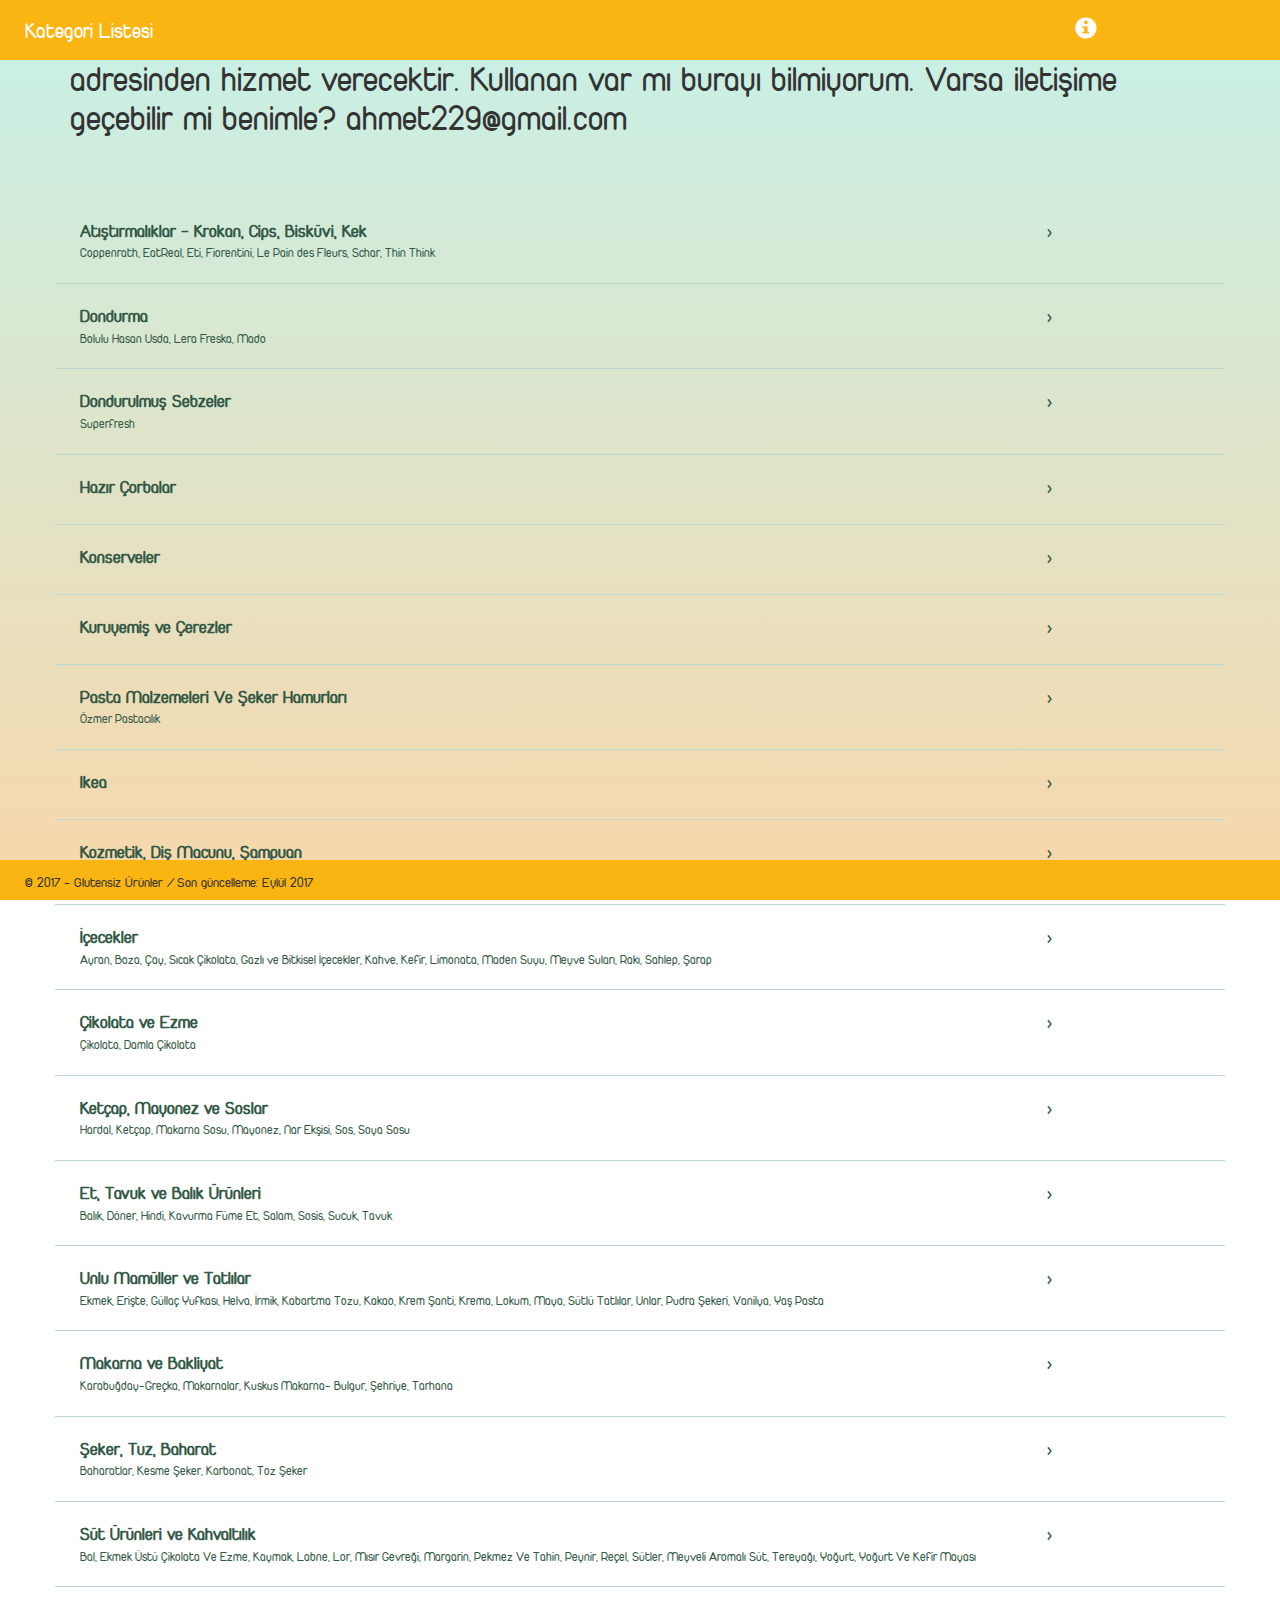
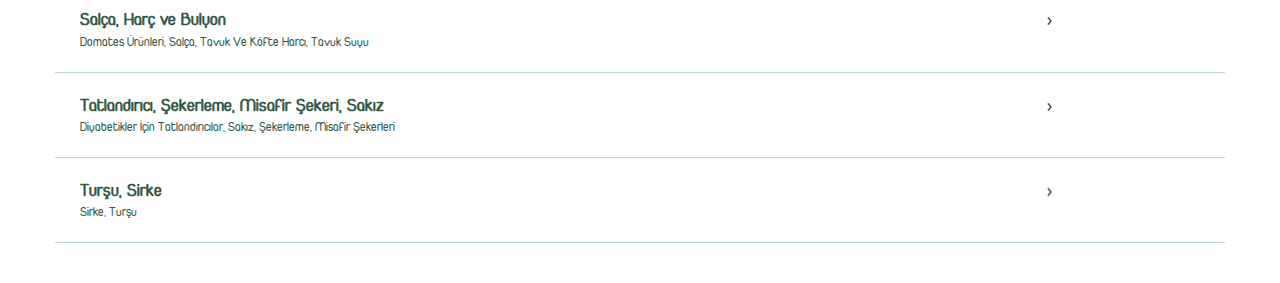
==== commit 3fa4e166: "Update index.html" ====
--- a/index.html
+++ b/index.html
@@ -24,7 +24,7 @@
   });
     </script>
         <link rel="stylesheet" href="https://maxcdn.bootstrapcdn.com/bootstrap/3.3.7/css/bootstrap.min.css" />
-        <link rel="stylesheet" href="glutenfree/css/site.css" />
+        <link rel="stylesheet" href="css/site.css" />
         <link rel="shortcut icon" href="/favicon.ico" type="image/x-icon">
         <link rel="icon" href="/favicon.ico" type="image/x-icon">
         
@@ -36,7 +36,7 @@
                 integrity="sha384-Tc5IQib027qvyjSMfHjOMaLkfuWVxZxUPnCJA7l2mCWNIpG9mGCD8wGNIcPD7Txa" 
                 crossorigin="anonymous">
         </script>
-        <script src="glutenfree/js/site.js"></script>
+        <script src="js/site.js"></script>
     <script>
   (function(i,s,o,g,r,a,m){i['GoogleAnalyticsObject']=r;i[r]=i[r]||function(){
   (i[r].q=i[r].q||[]).push(arguments)},i[r].l=1*new Date();a=s.createElement(o),
--- a/css/site.css
+++ b/css/site.css
@@ -0,0 +1,76 @@
+@font-face {
+    font-family: 'duepuntozeroregular';
+    src: url('../font/duepuntozero_regular.otf');
+    font-weight: normal;
+    font-style: normal;
+} 
+.header {
+        cursor:pointer;
+        padding: 15px 10px;
+        background-color: #fab512;
+        color: #fff;
+        font-size: 22px;
+        height: 60px;
+        width: 100%;
+        position: fixed;
+        z-index:1;
+        top: 0;
+        left: 0;
+        overflow:hidden;
+        white-space:nowrap;
+        text-overflow:ellipsis;
+    }
+    
+    .gluten-header-text{
+        overflow:hidden;
+        white-space:nowrap;
+        text-overflow:ellipsis;
+    }
+
+    .gluten-container {
+        cursor: pointer;
+        margin-top: 60px;
+        margin-bottom:40px;
+        padding: 0;
+    }
+
+    .gluten-item {
+        padding: 20px 0px 20px 10px;
+        min-height: 70px;
+        border-bottom: 1px solid #bad7d0;
+        color: #315846;
+        font-size: 18px;
+    }
+
+    .desc {
+        font-size: 13px;
+        font-weight: normal;
+    }
+html{
+  height:100%;
+}
+a{
+    color:#fff;
+}
+    body{
+        font-family: 'duepuntozeroregular';
+        height:100%;
+        min-height:100%;
+        background: #c6f1e8; /* For browsers that do not support gradients */
+        background: -webkit-linear-gradient(#c6f1e8, #f8d7aa); /* For Safari 5.1 to 6.0 */
+        background: -o-linear-gradient(#c6f1e8, #f8d7aa); /* For Opera 11.1 to 12.0 */
+        background: -moz-linear-gradient(#c6f1e8, #f8d7aa); /* For Firefox 3.6 to 15 */
+        background: linear-gradient(#c6f1e8, #f8d7aa); /* Standard syntax (must be last) */
+        background-repeat: no-repeat;
+        background-attachment: fixed;
+    }
+    footer {
+            padding: 13px 25px;
+        background-color: #fab512;
+    clear: both;
+    position: fixed;
+    bottom:0;
+    z-index: 1;
+    height: 40px;
+    width:100%;
+}
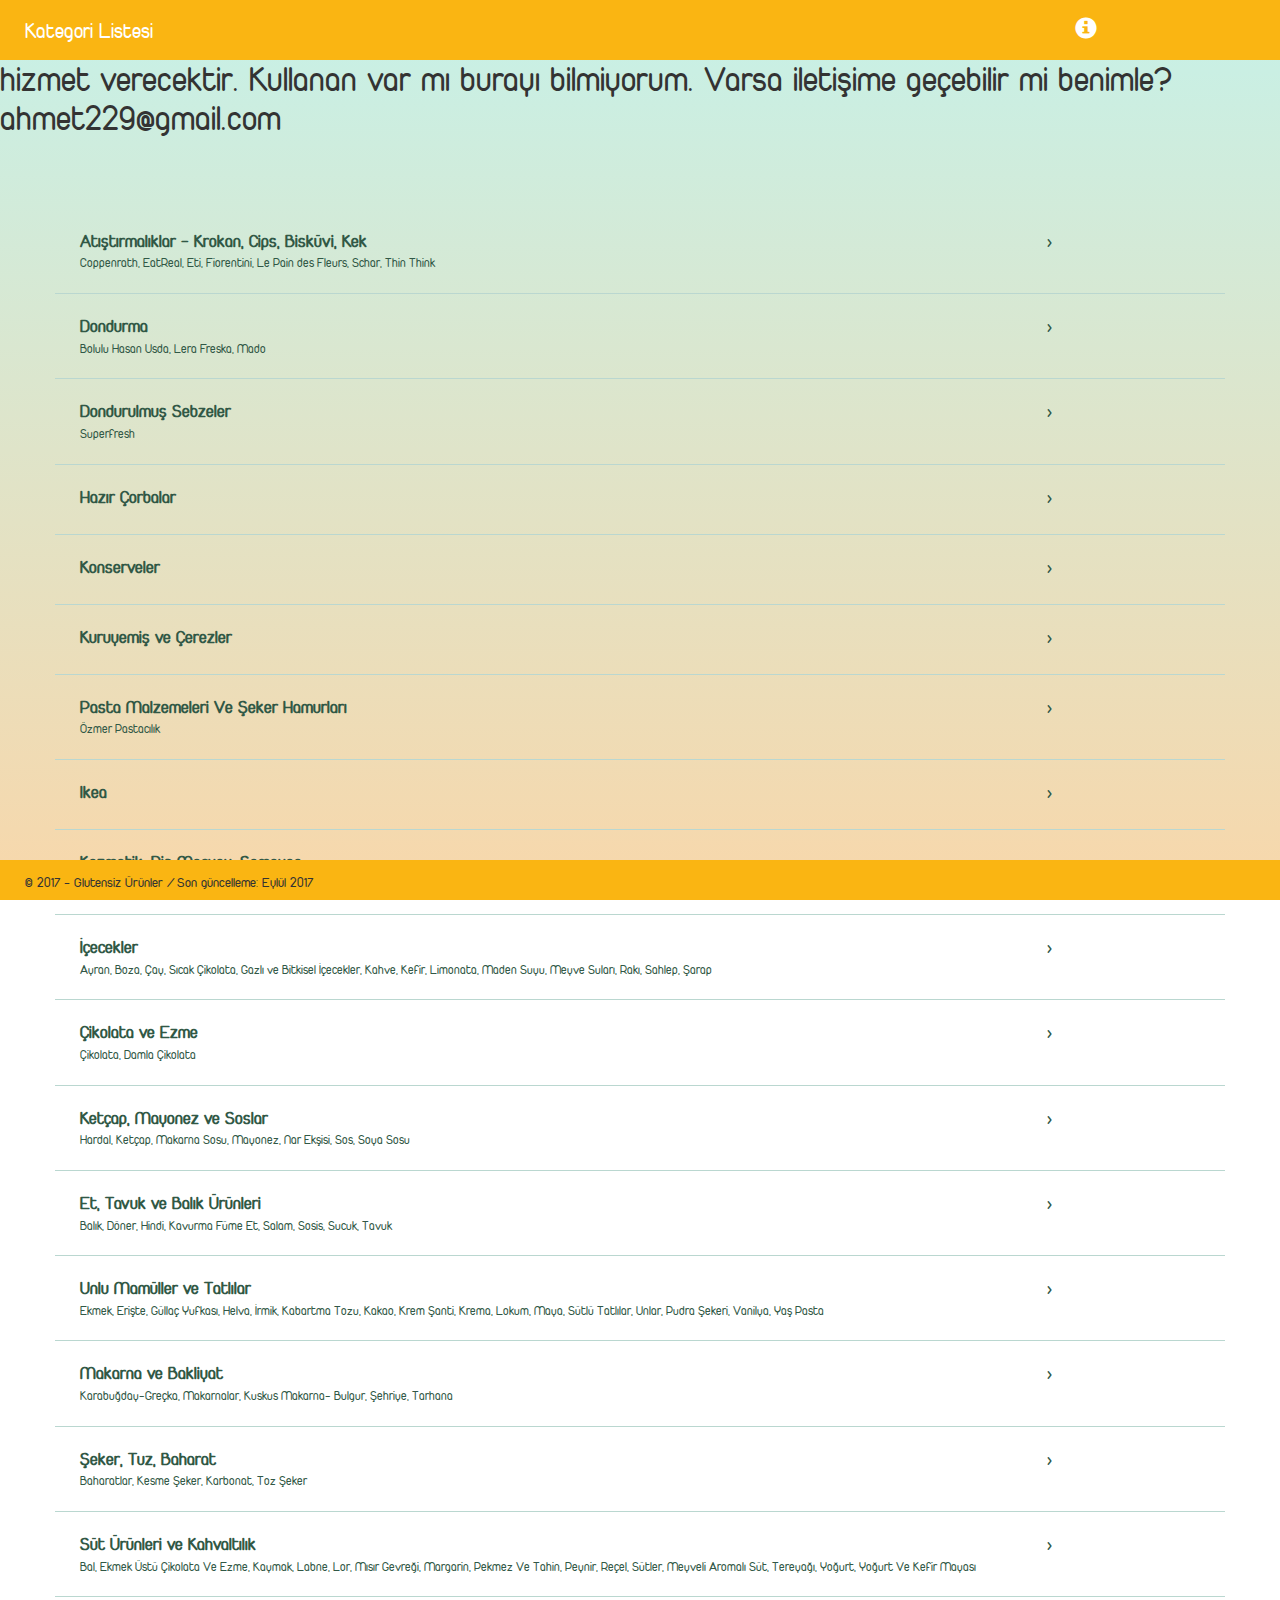
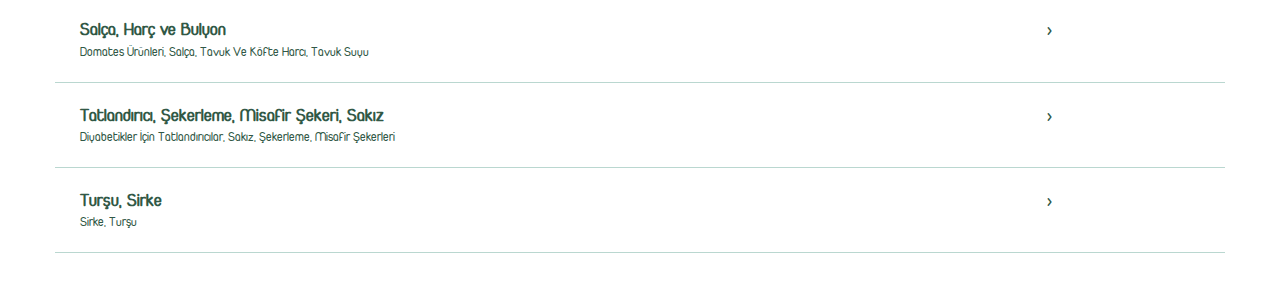
==== commit e7bc9b38: "Update index.html" ====
--- a/index.html
+++ b/index.html
@@ -52,9 +52,9 @@
         <div class="header">
          <div gluten-header class="col-md-12 col-xs-12">Kategori Listesi</div>
         </div>
+    <h1>Bu site 28 Ağustos 2018'den sonra https://ahmethudaiaydin.github.io/glutenfree/ adresinden hizmet verecektir.
+          Kullanan var mı burayı bilmiyorum. Varsa iletişime geçebilir mi benimle? ahmet229@gmail.com</h1>
       <div class="container">  
-          <h1>Bu site 28 Ağustos 2018'den sonra https://ahmethudaiaydin.github.io/glutenfree/ adresinden hizmet verecektir.
-          Kullanan var mı burayı bilmiyorum. Varsa iletişime geçebilir mi benimle? ahmet229@gmail.com</h1>
         <!--It is written hard-coded for the SEO. Being recalculated on client.-->
 <div class="gluten-container">
     <div gluten-item="" class="gluten-item" data-id="1"> <div class="col-md-10 col-xs-10">Atıştırmalıklar - Krokan, Cips, Bisküvi, Kek</div><div class="col-md-1 col-xs-1">&gt;</div><div class="desc pull-left col-md-10 col-xs-10"></div></div><div gluten-item="" class="gluten-item" data-id="51"> <div class="col-md-10 col-xs-10">Ayran</div><div class="col-md-1 col-xs-1">&gt;</div><div class="desc pull-left col-md-10 col-xs-10"></div></div><div gluten-item="" class="gluten-item" data-id="68"> <div class="col-md-10 col-xs-10">Baharatlar</div><div class="col-md-1 col-xs-1">&gt;</div><div class="desc pull-left col-md-10 col-xs-10"></div></div><div gluten-item="" class="gluten-item" data-id="71"> <div class="col-md-10 col-xs-10">Bal</div><div class="col-md-1 col-xs-1">&gt;</div><div class="desc pull-left col-md-10 col-xs-10"></div></div><div gluten-item="" class="gluten-item" data-id="78"> <div class="col-md-10 col-xs-10">Balık</div><div class="col-md-1 col-xs-1">&gt;</div><div class="desc pull-left col-md-10 col-xs-10">İşlenmemiş ve garnitürsüz olması koşuluyla</div></div><div gluten-item="" class="gluten-item" data-id="81"> <div class="col-md-10 col-xs-10">Boza</div><div class="col-md-1 col-xs-1">&gt;</div><div class="desc pull-left col-md-10 col-xs-10"></div></div><div gluten-item="" class="gluten-item" data-id="84"> <div class="col-md-10 col-xs-10">Çay</div><div class="col-md-1 col-xs-1">&gt;</div><div class="desc pull-left col-md-10 col-xs-10">Poşet ve toz</div></div><div gluten-item="" class="gluten-item" data-id="89"> <div class="col-md-10 col-xs-10">Çikolata</div><div class="col-md-1 col-xs-1">&gt;</div><div class="desc pull-left col-md-10 col-xs-10"></div></div><div gluten-item="" class="gluten-item" data-id="109"> <div class="col-md-10 col-xs-10">Damla Çikolata</div><div class="col-md-1 col-xs-1">&gt;</div><div class="desc pull-left col-md-10 col-xs-10"></div></div><div gluten-item="" class="gluten-item" data-id="112"> <div class="col-md-10 col-xs-10">Ekmek Üstü Çikolata&nbsp; Ve Ezme</div><div class="col-md-1 col-xs-1">&gt;</div><div class="desc pull-left col-md-10 col-xs-10"></div></div><div gluten-item="" class="gluten-item" data-id="132"> <div class="col-md-10 col-xs-10">Sıcak Çikolata</div><div class="col-md-1 col-xs-1">&gt;</div><div class="desc pull-left col-md-10 col-xs-10"></div></div><div gluten-item="" class="gluten-item" data-id="137"> <div class="col-md-10 col-xs-10">Diyabetikler İçin Tatlandırıcılar</div><div class="col-md-1 col-xs-1">&gt;</div><div class="desc pull-left col-md-10 col-xs-10"></div></div><div gluten-item="" class="gluten-item" data-id="140"> <div class="col-md-10 col-xs-10">Domates Ürünleri </div><div class="col-md-1 col-xs-1">&gt;</div><div class="desc pull-left col-md-10 col-xs-10"></div></div><div gluten-item="" class="gluten-item" data-id="150"> <div class="col-md-10 col-xs-10">Dondurma</div><div class="col-md-1 col-xs-1">&gt;</div><div class="desc pull-left col-md-10 col-xs-10"></div></div><div gluten-item="" class="gluten-item" data-id="186"> <div class="col-md-10 col-xs-10">Dondurulmuş Sebzeler </div><div class="col-md-1 col-xs-1">&gt;</div><div class="desc pull-left col-md-10 col-xs-10"></div></div><div gluten-item="" class="gluten-item" data-id="191"> <div class="col-md-10 col-xs-10">Döner</div><div class="col-md-1 col-xs-1">&gt;</div><div class="desc pull-left col-md-10 col-xs-10"></div></div><div gluten-item="" class="gluten-item" data-id="197"> <div class="col-md-10 col-xs-10">Ekmek</div><div class="col-md-1 col-xs-1">&gt;</div><div class="desc pull-left col-md-10 col-xs-10"></div></div><div gluten-item="" class="gluten-item" data-id="208"> <div class="col-md-10 col-xs-10">Erişte</div><div class="col-md-1 col-xs-1">&gt;</div><div class="desc pull-left col-md-10 col-xs-10"></div></div><div gluten-item="" class="gluten-item" data-id="212"> <div class="col-md-10 col-xs-10">Gazlı Ve Bitkisel &nbsp; İçecekler</div><div class="col-md-1 col-xs-1">&gt;</div><div class="desc pull-left col-md-10 col-xs-10"></div></div><div gluten-item="" class="gluten-item" data-id="230"> <div class="col-md-10 col-xs-10">Güllaç Yufkası</div><div class="col-md-1 col-xs-1">&gt;</div><div class="desc pull-left col-md-10 col-xs-10"></div></div><div gluten-item="" class="gluten-item" data-id="234"> <div class="col-md-10 col-xs-10">Hardal</div><div class="col-md-1 col-xs-1">&gt;</div><div class="desc pull-left col-md-10 col-xs-10"></div></div><div gluten-item="" class="gluten-item" data-id="236"> <div class="col-md-10 col-xs-10">Hazır Çorbalar</div><div class="col-md-1 col-xs-1">&gt;</div><div class="desc pull-left col-md-10 col-xs-10"></div></div><div gluten-item="" class="gluten-item" data-id="239"> <div class="col-md-10 col-xs-10">Helva</div><div class="col-md-1 col-xs-1">&gt;</div><div class="desc pull-left col-md-10 col-xs-10"></div></div><div gluten-item="" class="gluten-item" data-id="246"> <div class="col-md-10 col-xs-10">Hindi</div><div class="col-md-1 col-xs-1">&gt;</div><div class="desc pull-left col-md-10 col-xs-10">İşlenmemiş olması koşuluyla</div></div><div gluten-item="" class="gluten-item" data-id="248"> <div class="col-md-10 col-xs-10">İrmik</div><div class="col-md-1 col-xs-1">&gt;</div><div class="desc pull-left col-md-10 col-xs-10"></div></div><div gluten-item="" class="gluten-item" data-id="254"> <div class="col-md-10 col-xs-10">Kabartma Tozu </div><div class="col-md-1 col-xs-1">&gt;</div><div class="desc pull-left col-md-10 col-xs-10"></div></div><div gluten-item="" class="gluten-item" data-id="258"> <div class="col-md-10 col-xs-10">Kahve</div><div class="col-md-1 col-xs-1">&gt;</div><div class="desc pull-left col-md-10 col-xs-10"></div></div><div gluten-item="" class="gluten-item" data-id="280"> <div class="col-md-10 col-xs-10">Kakao</div><div class="col-md-1 col-xs-1">&gt;</div><div class="desc pull-left col-md-10 col-xs-10"></div></div><div gluten-item="" class="gluten-item" data-id="285"> <div class="col-md-10 col-xs-10">Karabuğday-Greçka</div><div class="col-md-1 col-xs-1">&gt;</div><div class="desc pull-left col-md-10 col-xs-10"></div></div><div gluten-item="" class="gluten-item" data-id="293"> <div class="col-md-10 col-xs-10">Kavurma&nbsp;Füme&nbsp;Et</div><div class="col-md-1 col-xs-1">&gt;</div><div class="desc pull-left col-md-10 col-xs-10"></div></div><div gluten-item="" class="gluten-item" data-id="299"> <div class="col-md-10 col-xs-10">Kaymak</div><div class="col-md-1 col-xs-1">&gt;</div><div class="desc pull-left col-md-10 col-xs-10"></div></div><div gluten-item="" class="gluten-item" data-id="305"> <div class="col-md-10 col-xs-10">Kefir&nbsp;</div><div class="col-md-1 col-xs-1">&gt;</div><div class="desc pull-left col-md-10 col-xs-10"></div></div><div gluten-item="" class="gluten-item" data-id="314"> <div class="col-md-10 col-xs-10">Kesme Şeker</div><div class="col-md-1 col-xs-1">&gt;</div><div class="desc pull-left col-md-10 col-xs-10"></div></div><div gluten-item="" class="gluten-item" data-id="316"> <div class="col-md-10 col-xs-10">Ketçap </div><div class="col-md-1 col-xs-1">&gt;</div><div class="desc pull-left col-md-10 col-xs-10"></div></div><div gluten-item="" class="gluten-item" data-id="319"> <div class="col-md-10 col-xs-10">Konserveler </div><div class="col-md-1 col-xs-1">&gt;</div><div class="desc pull-left col-md-10 col-xs-10"></div></div><div gluten-item="" class="gluten-item" data-id="323"> <div class="col-md-10 col-xs-10">Krem&nbsp;Şanti</div><div class="col-md-1 col-xs-1">&gt;</div><div class="desc pull-left col-md-10 col-xs-10"></div></div><div gluten-item="" class="gluten-item" data-id="326"> <div class="col-md-10 col-xs-10">Krema </div><div class="col-md-1 col-xs-1">&gt;</div><div class="desc pull-left col-md-10 col-xs-10"></div></div><div gluten-item="" class="gluten-item" data-id="331"> <div class="col-md-10 col-xs-10">Kuruyemiş Ve Çerezler</div><div class="col-md-1 col-xs-1">&gt;</div><div class="desc pull-left col-md-10 col-xs-10"></div></div><div gluten-item="" class="gluten-item" data-id="337"> <div class="col-md-10 col-xs-10">Labne</div><div class="col-md-1 col-xs-1">&gt;</div><div class="desc pull-left col-md-10 col-xs-10"></div></div><div gluten-item="" class="gluten-item" data-id="345"> <div class="col-md-10 col-xs-10">Limonata </div><div class="col-md-1 col-xs-1">&gt;</div><div class="desc pull-left col-md-10 col-xs-10"></div></div><div gluten-item="" class="gluten-item" data-id="348"> <div class="col-md-10 col-xs-10">Lokum </div><div class="col-md-1 col-xs-1">&gt;</div><div class="desc pull-left col-md-10 col-xs-10"></div></div><div gluten-item="" class="gluten-item" data-id="364"> <div class="col-md-10 col-xs-10">Lor</div><div class="col-md-1 col-xs-1">&gt;</div><div class="desc pull-left col-md-10 col-xs-10"></div></div><div gluten-item="" class="gluten-item" data-id="373"> <div class="col-md-10 col-xs-10">Makarnalar </div><div class="col-md-1 col-xs-1">&gt;</div><div class="desc pull-left col-md-10 col-xs-10"></div></div><div gluten-item="" class="gluten-item" data-id="383"> <div class="col-md-10 col-xs-10">Karbonat</div><div class="col-md-1 col-xs-1">&gt;</div><div class="desc pull-left col-md-10 col-xs-10"></div></div><div gluten-item="" class="gluten-item" data-id="385"> <div class="col-md-10 col-xs-10">Kuskus Makarna- Bulgur</div><div class="col-md-1 col-xs-1">&gt;</div><div class="desc pull-left col-md-10 col-xs-10"></div></div><div gluten-item="" class="gluten-item" data-id="388"> <div class="col-md-10 col-xs-10">Makarna Sosu</div><div class="col-md-1 col-xs-1">&gt;</div><div class="desc pull-left col-md-10 col-xs-10"></div></div><div gluten-item="" class="gluten-item" data-id="391"> <div class="col-md-10 col-xs-10">Maya </div><div class="col-md-1 col-xs-1">&gt;</div><div class="desc pull-left col-md-10 col-xs-10"></div></div><div gluten-item="" class="gluten-item" data-id="396"> <div class="col-md-10 col-xs-10">Mısır Gevreği&nbsp;</div><div class="col-md-1 col-xs-1">&gt;</div><div class="desc pull-left col-md-10 col-xs-10"></div></div><div gluten-item="" class="gluten-item" data-id="398"> <div class="col-md-10 col-xs-10">Maden Suyu</div><div class="col-md-1 col-xs-1">&gt;</div><div class="desc pull-left col-md-10 col-xs-10"></div></div><div gluten-item="" class="gluten-item" data-id="400"> <div class="col-md-10 col-xs-10">Margarin</div><div class="col-md-1 col-xs-1">&gt;</div><div class="desc pull-left col-md-10 col-xs-10"></div></div><div gluten-item="" class="gluten-item" data-id="405"> <div class="col-md-10 col-xs-10">Mayonez</div><div class="col-md-1 col-xs-1">&gt;</div><div class="desc pull-left col-md-10 col-xs-10"></div></div><div gluten-item="" class="gluten-item" data-id="408"> <div class="col-md-10 col-xs-10">Meyve Suları </div><div class="col-md-1 col-xs-1">&gt;</div><div class="desc pull-left col-md-10 col-xs-10"></div></div><div gluten-item="" class="gluten-item" data-id="428"> <div class="col-md-10 col-xs-10">Nar Ekşisi</div><div class="col-md-1 col-xs-1">&gt;</div><div class="desc pull-left col-md-10 col-xs-10"></div></div><div gluten-item="" class="gluten-item" data-id="432"> <div class="col-md-10 col-xs-10">Pasta Malzemeleri Ve Şeker Hamurları&nbsp;</div><div class="col-md-1 col-xs-1">&gt;</div><div class="desc pull-left col-md-10 col-xs-10"></div></div><div gluten-item="" class="gluten-item" data-id="450"> <div class="col-md-10 col-xs-10">Pekmez Ve Tahin </div><div class="col-md-1 col-xs-1">&gt;</div><div class="desc pull-left col-md-10 col-xs-10"></div></div><div gluten-item="" class="gluten-item" data-id="461"> <div class="col-md-10 col-xs-10">Peynir</div><div class="col-md-1 col-xs-1">&gt;</div><div class="desc pull-left col-md-10 col-xs-10"></div></div><div gluten-item="" class="gluten-item" data-id="499"> <div class="col-md-10 col-xs-10">Rakı</div><div class="col-md-1 col-xs-1">&gt;</div><div class="desc pull-left col-md-10 col-xs-10"></div></div><div gluten-item="" class="gluten-item" data-id="504"> <div class="col-md-10 col-xs-10">Reçel</div><div class="col-md-1 col-xs-1">&gt;</div><div class="desc pull-left col-md-10 col-xs-10"></div></div><div gluten-item="" class="gluten-item" data-id="519"> <div class="col-md-10 col-xs-10">Sakız</div><div class="col-md-1 col-xs-1">&gt;</div><div class="desc pull-left col-md-10 col-xs-10"></div></div><div gluten-item="" class="gluten-item" data-id="528"> <div class="col-md-10 col-xs-10">Salam</div><div class="col-md-1 col-xs-1">&gt;</div><div class="desc pull-left col-md-10 col-xs-10"></div></div><div gluten-item="" class="gluten-item" data-id="536"> <div class="col-md-10 col-xs-10">Salça</div><div class="col-md-1 col-xs-1">&gt;</div><div class="desc pull-left col-md-10 col-xs-10"></div></div><div gluten-item="" class="gluten-item" data-id="546"> <div class="col-md-10 col-xs-10">Sahlep</div><div class="col-md-1 col-xs-1">&gt;</div><div class="desc pull-left col-md-10 col-xs-10"></div></div><div gluten-item="" class="gluten-item" data-id="552"> <div class="col-md-10 col-xs-10">Sirke</div><div class="col-md-1 col-xs-1">&gt;</div><div class="desc pull-left col-md-10 col-xs-10">Balsamik olmaması koşuluyla</div></div><div gluten-item="" class="gluten-item" data-id="556"> <div class="col-md-10 col-xs-10">Sosis</div><div class="col-md-1 col-xs-1">&gt;</div><div class="desc pull-left col-md-10 col-xs-10"></div></div><div gluten-item="" class="gluten-item" data-id="560"> <div class="col-md-10 col-xs-10">Sos</div><div class="col-md-1 col-xs-1">&gt;</div><div class="desc pull-left col-md-10 col-xs-10"></div></div><div gluten-item="" class="gluten-item" data-id="563"> <div class="col-md-10 col-xs-10">Soya Sosu </div><div class="col-md-1 col-xs-1">&gt;</div><div class="desc pull-left col-md-10 col-xs-10"></div></div><div gluten-item="" class="gluten-item" data-id="565"> <div class="col-md-10 col-xs-10">Sucuk&nbsp;</div><div class="col-md-1 col-xs-1">&gt;</div><div class="desc pull-left col-md-10 col-xs-10"></div></div><div gluten-item="" class="gluten-item" data-id="575"> <div class="col-md-10 col-xs-10">Sütler</div><div class="col-md-1 col-xs-1">&gt;</div><div class="desc pull-left col-md-10 col-xs-10"></div></div><div gluten-item="" class="gluten-item" data-id="596"> <div class="col-md-10 col-xs-10">Meyveli Aromalı Süt</div><div class="col-md-1 col-xs-1">&gt;</div><div class="desc pull-left col-md-10 col-xs-10"></div></div><div gluten-item="" class="gluten-item" data-id="599"> <div class="col-md-10 col-xs-10">Sütlü Tatlılar</div><div class="col-md-1 col-xs-1">&gt;</div><div class="desc pull-left col-md-10 col-xs-10"></div></div><div gluten-item="" class="gluten-item" data-id="627"> <div class="col-md-10 col-xs-10">Şarap</div><div class="col-md-1 col-xs-1">&gt;</div><div class="desc pull-left col-md-10 col-xs-10"></div></div><div gluten-item="" class="gluten-item" data-id="632"> <div class="col-md-10 col-xs-10">Şehriye </div><div class="col-md-1 col-xs-1">&gt;</div><div class="desc pull-left col-md-10 col-xs-10"></div></div><div gluten-item="" class="gluten-item" data-id="639"> <div class="col-md-10 col-xs-10">Şekerleme </div><div class="col-md-1 col-xs-1">&gt;</div><div class="desc pull-left col-md-10 col-xs-10">Kent firmasının (Mondalez) uyguladığı kural olarak şekerleme ürünlerini ambalaj okumadan almayınız.</div></div><div gluten-item="" class="gluten-item" data-id="645"> <div class="col-md-10 col-xs-10">Misafir Şekerleri</div><div class="col-md-1 col-xs-1">&gt;</div><div class="desc pull-left col-md-10 col-xs-10">Kent Ürünleri (Mondalez) Bu firmanın ürünlerinin etiketini okuyunuz. Firma eğer etiketinde uyarı yoksa yiyebilirsiniz şeklinde onay vermiştir.</div></div><div gluten-item="" class="gluten-item" data-id="652"> <div class="col-md-10 col-xs-10">Tarhana </div><div class="col-md-1 col-xs-1">&gt;</div><div class="desc pull-left col-md-10 col-xs-10"></div></div><div gluten-item="" class="gluten-item" data-id="657"> <div class="col-md-10 col-xs-10">Tavuk</div><div class="col-md-1 col-xs-1">&gt;</div><div class="desc pull-left col-md-10 col-xs-10">İşlenmemiş olması koşuluyla</div></div><div gluten-item="" class="gluten-item" data-id="663"> <div class="col-md-10 col-xs-10">Tavuk Ve Köfte Harcı </div><div class="col-md-1 col-xs-1">&gt;</div><div class="desc pull-left col-md-10 col-xs-10"></div></div><div gluten-item="" class="gluten-item" data-id="665"> <div class="col-md-10 col-xs-10">Tavuk Suyu</div><div class="col-md-1 col-xs-1">&gt;</div><div class="desc pull-left col-md-10 col-xs-10"></div></div><div gluten-item="" class="gluten-item" data-id="667"> <div class="col-md-10 col-xs-10">Tereyağı</div><div class="col-md-1 col-xs-1">&gt;</div><div class="desc pull-left col-md-10 col-xs-10"></div></div><div gluten-item="" class="gluten-item" data-id="685"> <div class="col-md-10 col-xs-10">Toz Şeker</div><div class="col-md-1 col-xs-1">&gt;</div><div class="desc pull-left col-md-10 col-xs-10"></div></div><div gluten-item="" class="gluten-item" data-id="687"> <div class="col-md-10 col-xs-10">Turşu&nbsp;</div><div class="col-md-1 col-xs-1">&gt;</div><div class="desc pull-left col-md-10 col-xs-10"></div></div><div gluten-item="" class="gluten-item" data-id="691"> <div class="col-md-10 col-xs-10">Unlar</div><div class="col-md-1 col-xs-1">&gt;</div><div class="desc pull-left col-md-10 col-xs-10"></div></div><div gluten-item="" class="gluten-item" data-id="745"> <div class="col-md-10 col-xs-10">Pudra Şekeri</div><div class="col-md-1 col-xs-1">&gt;</div><div class="desc pull-left col-md-10 col-xs-10"></div></div><div gluten-item="" class="gluten-item" data-id="747"> <div class="col-md-10 col-xs-10">Vanilya </div><div class="col-md-1 col-xs-1">&gt;</div><div class="desc pull-left col-md-10 col-xs-10"></div></div><div gluten-item="" class="gluten-item" data-id="749"> <div class="col-md-10 col-xs-10">Yaş Pasta </div><div class="col-md-1 col-xs-1">&gt;</div><div class="desc pull-left col-md-10 col-xs-10"></div></div><div gluten-item="" class="gluten-item" data-id="756"> <div class="col-md-10 col-xs-10">İkea</div><div class="col-md-1 col-xs-1">&gt;</div><div class="desc pull-left col-md-10 col-xs-10"></div></div><div gluten-item="" class="gluten-item" data-id="758"> <div class="col-md-10 col-xs-10">Yoğurt </div><div class="col-md-1 col-xs-1">&gt;</div><div class="desc pull-left col-md-10 col-xs-10"></div></div><div gluten-item="" class="gluten-item" data-id="778"> <div class="col-md-10 col-xs-10">Yoğurt Ve Kefir Mayası</div><div class="col-md-1 col-xs-1">&gt;</div><div class="desc pull-left col-md-10 col-xs-10"></div></div><div gluten-item="" class="gluten-item" data-id="781"> <div class="col-md-10 col-xs-10">Şampuanlar</div><div class="col-md-1 col-xs-1">&gt;</div><div class="desc pull-left col-md-10 col-xs-10"></div></div><div gluten-item="" class="gluten-item" data-id="794"> <div class="col-md-10 col-xs-10">Makyaj Malzemeleri</div><div class="col-md-1 col-xs-1">&gt;</div><div class="desc pull-left col-md-10 col-xs-10"></div></div><div gluten-item="" class="gluten-item" data-id="796"> <div class="col-md-10 col-xs-10">Diş Macunları</div><div class="col-md-1 col-xs-1">&gt;</div><div class="desc pull-left col-md-10 col-xs-10"></div></div><div gluten-item="" class="gluten-item" data-id="799"> <div class="col-md-10 col-xs-10">Deodorantlar</div><div class="col-md-1 col-xs-1">&gt;</div><div class="desc pull-left col-md-10 col-xs-10"></div></div><div gluten-item="" class="gluten-item" data-id="804"> <div class="col-md-10 col-xs-10">Güneş Koruyucuları</div><div class="col-md-1 col-xs-1">&gt;</div><div class="desc pull-left col-md-10 col-xs-10"></div></div>
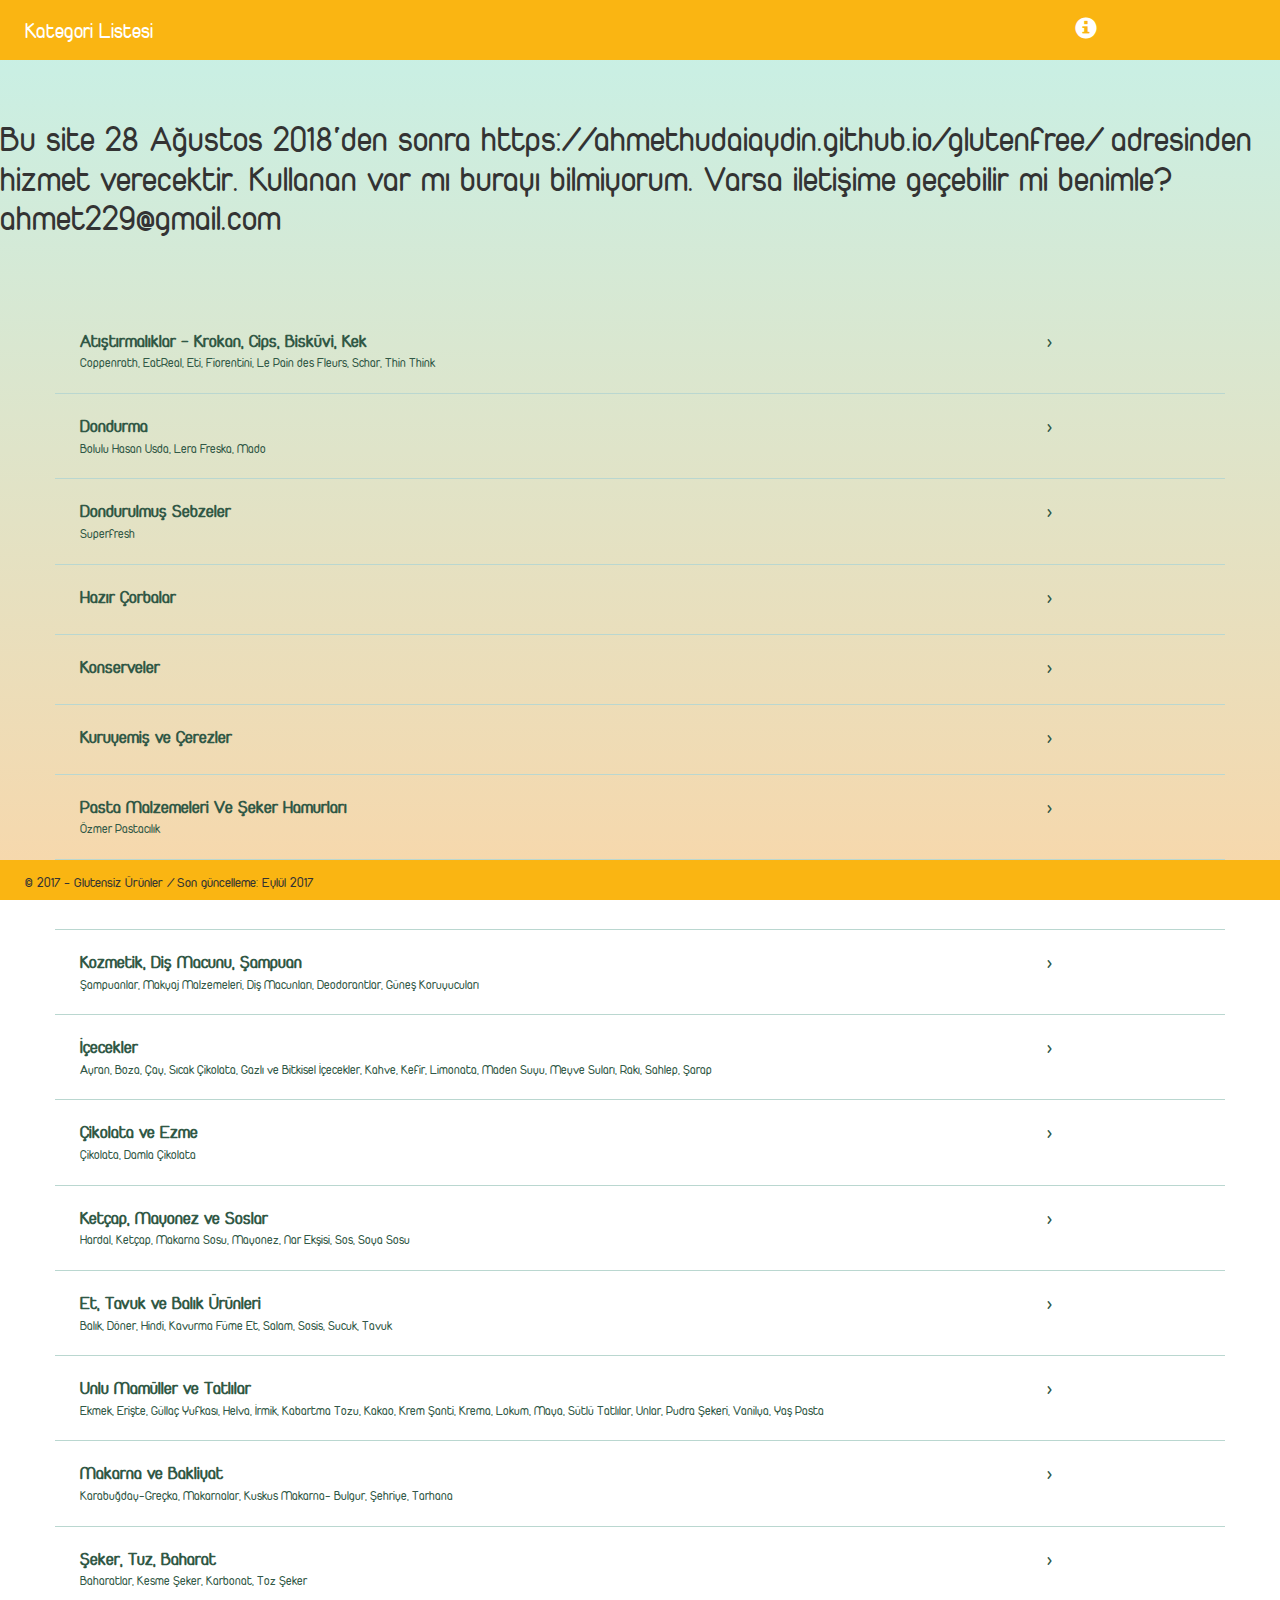
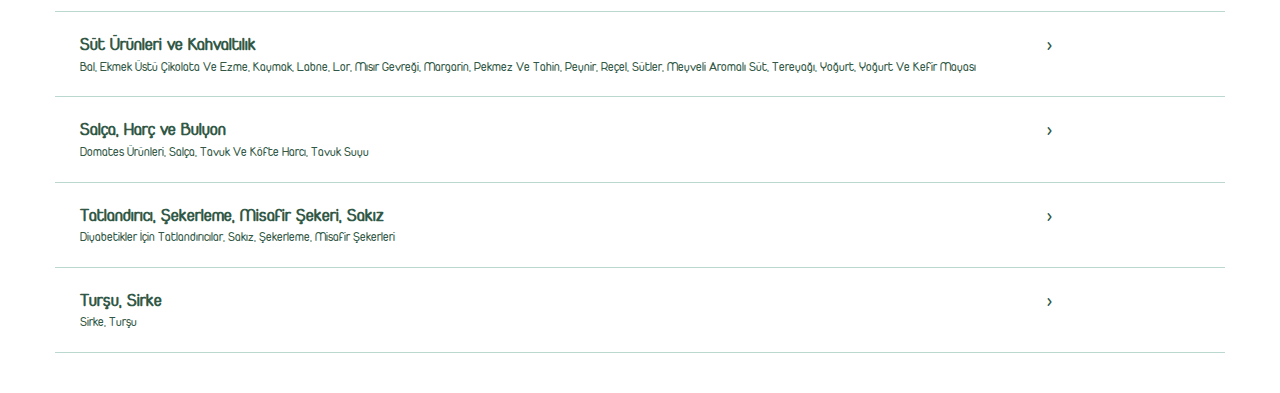
==== commit e322c99a: "Update index.html" ====
--- a/index.html
+++ b/index.html
@@ -52,7 +52,7 @@
         <div class="header">
          <div gluten-header class="col-md-12 col-xs-12">Kategori Listesi</div>
         </div>
-    <h1>Bu site 28 Ağustos 2018'den sonra https://ahmethudaiaydin.github.io/glutenfree/ adresinden hizmet verecektir.
+    <h1 style="margin-top:120px">Bu site 28 Ağustos 2018'den sonra https://ahmethudaiaydin.github.io/glutenfree/ adresinden hizmet verecektir.
           Kullanan var mı burayı bilmiyorum. Varsa iletişime geçebilir mi benimle? ahmet229@gmail.com</h1>
       <div class="container">  
         <!--It is written hard-coded for the SEO. Being recalculated on client.-->
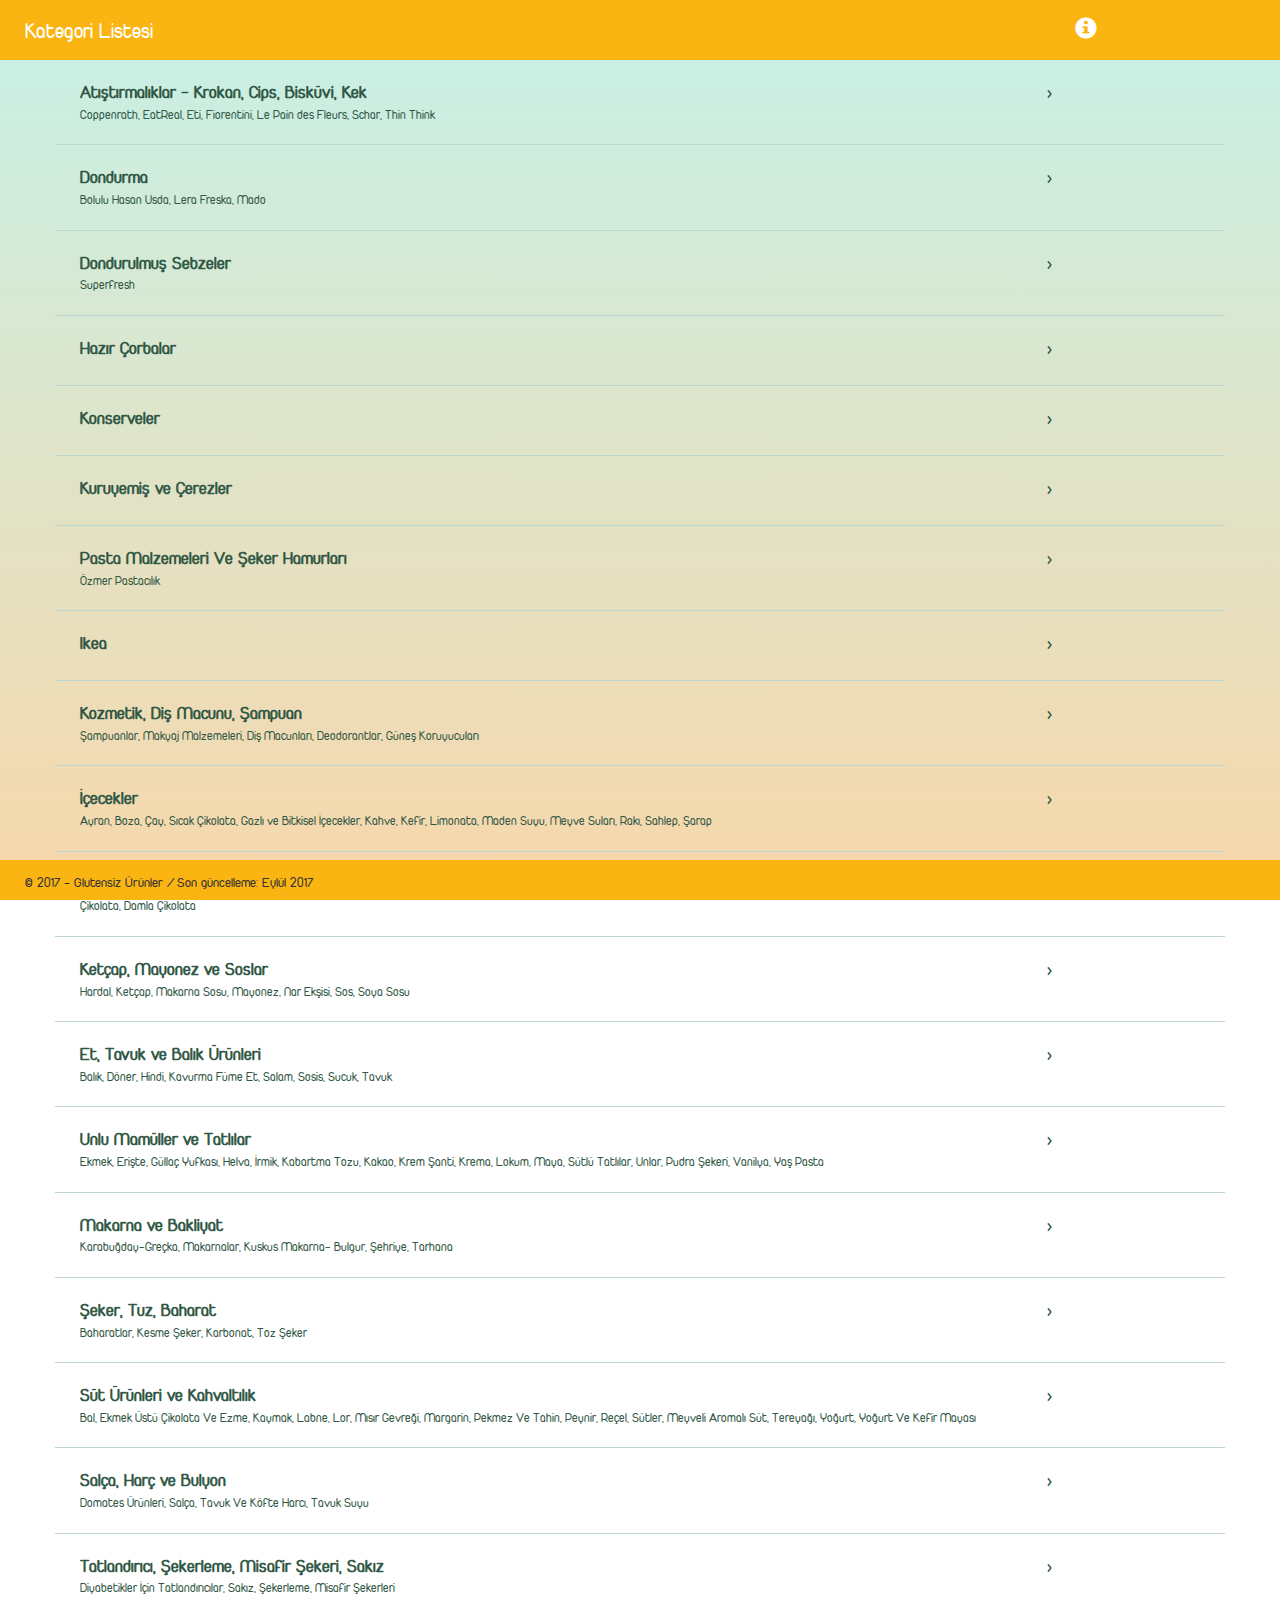
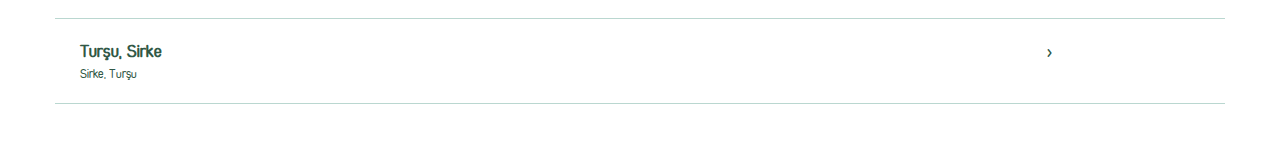
==== commit 8a98ea94: "Update index.html" ====
--- a/index.html
+++ b/index.html
@@ -52,8 +52,6 @@
         <div class="header">
          <div gluten-header class="col-md-12 col-xs-12">Kategori Listesi</div>
         </div>
-    <h1 style="margin-top:120px">Bu site 28 Ağustos 2018'den sonra https://ahmethudaiaydin.github.io/glutenfree/ adresinden hizmet verecektir.
-          Kullanan var mı burayı bilmiyorum. Varsa iletişime geçebilir mi benimle? ahmet229@gmail.com</h1>
       <div class="container">  
         <!--It is written hard-coded for the SEO. Being recalculated on client.-->
 <div class="gluten-container">
